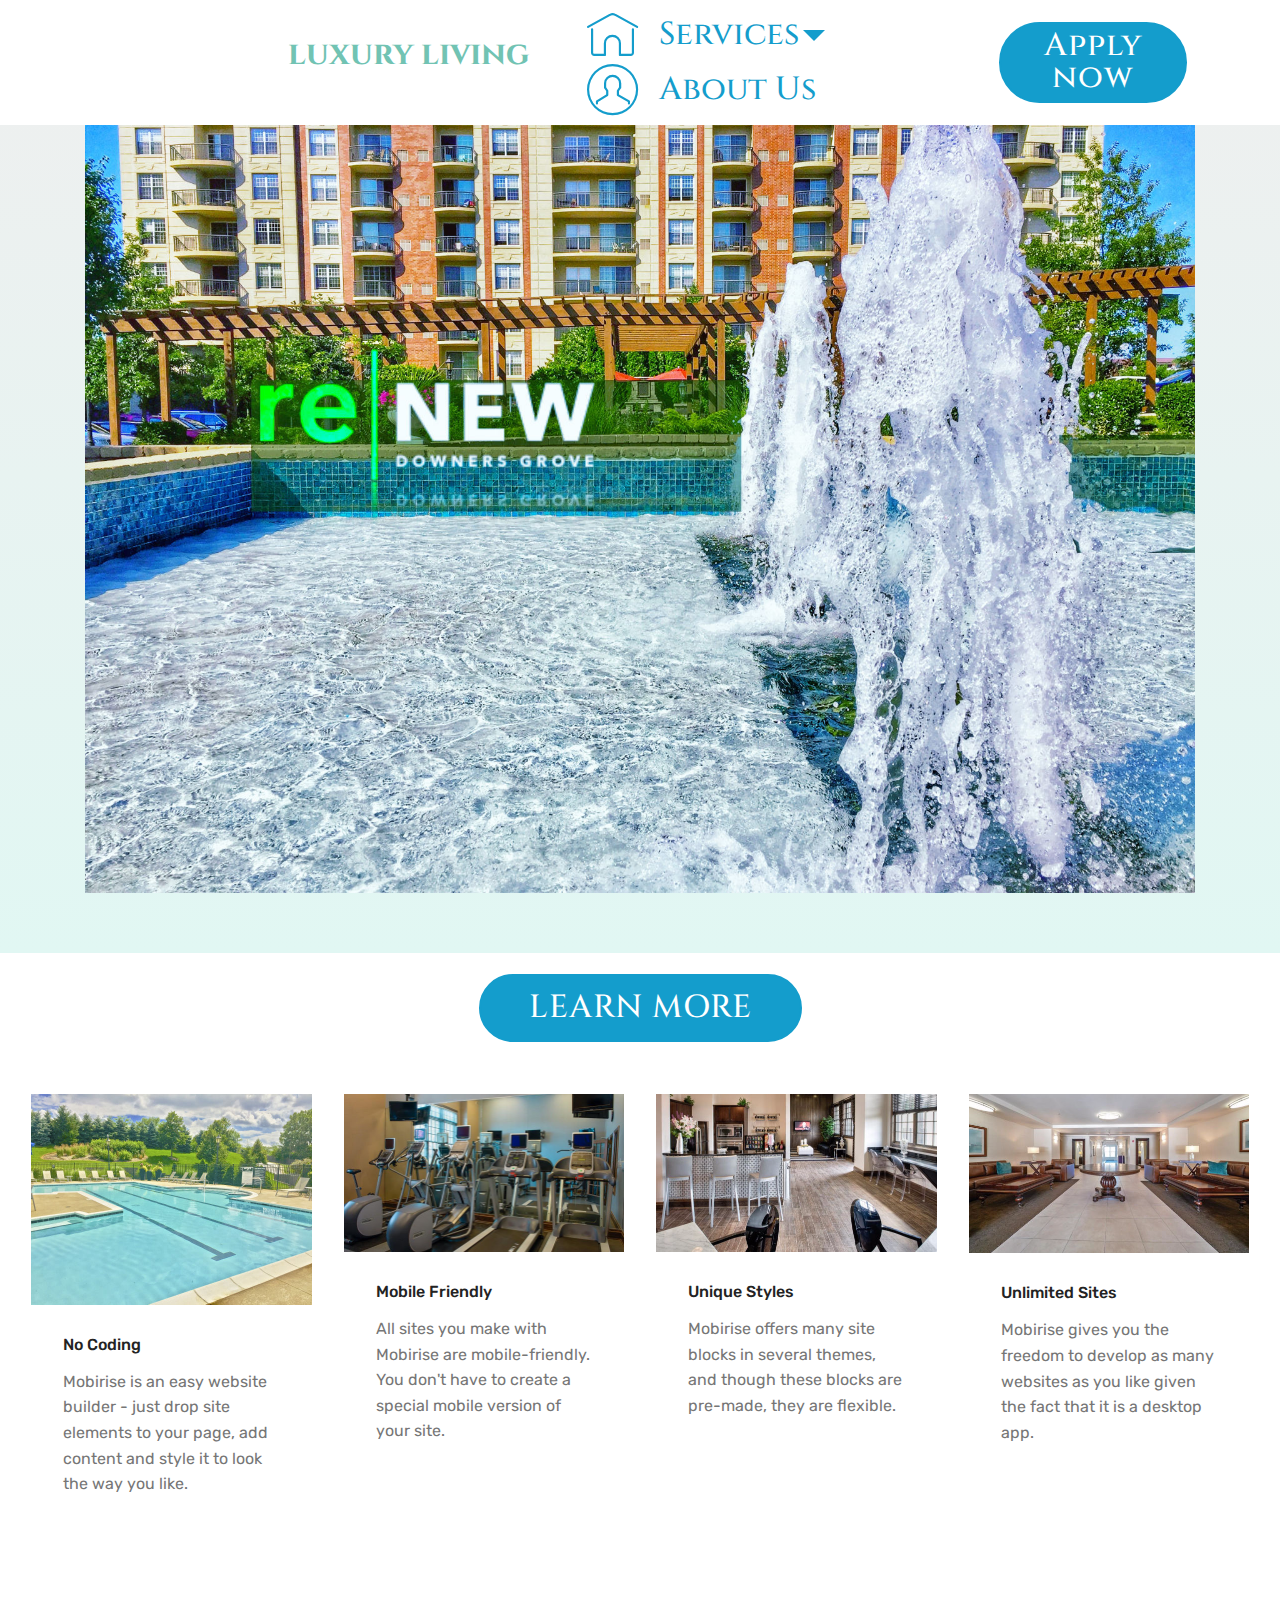
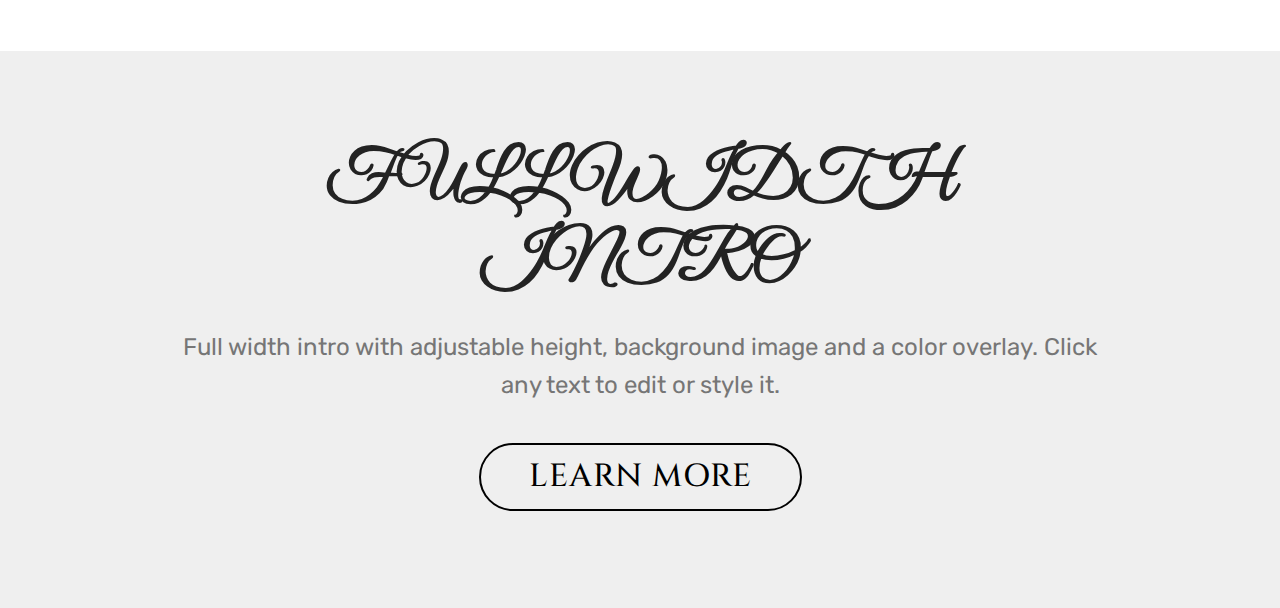
==== index.html @ df3aefd3 "create github pages" ====
<!DOCTYPE html>
<html  >
<head>
  <!-- Site made with Mobirise Website Builder v4.10.2, https://mobirise.com -->
  <meta charset="UTF-8">
  <meta http-equiv="X-UA-Compatible" content="IE=edge">
  <meta name="generator" content="Mobirise v4.10.2, mobirise.com">
  <meta name="viewport" content="width=device-width, initial-scale=1, minimum-scale=1">
  <link rel="shortcut icon" href="assets/images/screen-shot-2019-05-06-at-2.49.28-am-346x96.png" type="image/x-icon">
  <meta name="description" content="">
  
  <title>Home</title>
  <link rel="stylesheet" href="assets/web/assets/mobirise-icons/mobirise-icons.css">
  <link rel="stylesheet" href="assets/tether/tether.min.css">
  <link rel="stylesheet" href="assets/bootstrap/css/bootstrap.min.css">
  <link rel="stylesheet" href="assets/bootstrap/css/bootstrap-grid.min.css">
  <link rel="stylesheet" href="assets/bootstrap/css/bootstrap-reboot.min.css">
  <link rel="stylesheet" href="assets/soundcloud-plugin/style.css">
  <link rel="stylesheet" href="assets/dropdown/css/style.css">
  <link rel="stylesheet" href="assets/theme/css/style.css">
  <link rel="stylesheet" href="assets/mobirise/css/mbr-additional.css" type="text/css">
  
  
  
</head>
<body>
  <section class="menu cid-rpG62Y39iY" once="menu" id="menu1-e">

    

    <nav class="navbar navbar-expand beta-menu navbar-dropdown align-items-center navbar-fixed-top navbar-toggleable-sm">
        <button class="navbar-toggler navbar-toggler-right" type="button" data-toggle="collapse" data-target="#navbarSupportedContent" aria-controls="navbarSupportedContent" aria-expanded="false" aria-label="Toggle navigation">
            <div class="hamburger">
                <span></span>
                <span></span>
                <span></span>
                <span></span>
            </div>
        </button>
        <div class="menu-logo">
            <div class="navbar-brand">
                
                <span class="navbar-caption-wrap"><a class="navbar-caption text-warning display-4" href="index.html"><p>&nbsp;&nbsp;&nbsp;&nbsp;&nbsp;&nbsp;&nbsp;&nbsp;&nbsp;&nbsp;&nbsp;&nbsp;&nbsp;&nbsp;&nbsp;&nbsp;&nbsp;&nbsp; &nbsp; &nbsp; &nbsp; &nbsp;luxury living</p></a></span>
            </div>
        </div>
        <div class="collapse navbar-collapse" id="navbarSupportedContent">
            <ul class="navbar-nav nav-dropdown" data-app-modern-menu="true"><li class="nav-item dropdown">
                    <a class="nav-link link text-primary dropdown-toggle display-4" href="https://mobirise.co" data-toggle="dropdown-submenu" aria-expanded="false">
                        <span class="mbri-home mbr-iconfont mbr-iconfont-btn"></span>
                        Services<br>
                    </a><div class="dropdown-menu"><a class="text-primary dropdown-item display-4" href="https://mobirise.co">New Item</a></div>
                </li><li class="nav-item">
                    <a class="nav-link link text-primary display-4" href="page2.html"><span class="mbri-user mbr-iconfont mbr-iconfont-btn"></span>
                        
                        About Us
                    </a>
                </li></ul>
            <div class="navbar-buttons mbr-section-btn"><a class="btn btn-sm btn-primary display-4" href="https://mobirise.co">Apply now</a></div>
        </div>
    </nav>
</section>

<section class="engine"><a href="https://mobirise.info/y">free html site templates</a></section><section class="cid-rpG2FpP5z8" id="image3-d">

    

    <figure class="mbr-figure container">
            <div class="image-block" style="width: 100%;">
                <img src="assets/images/img-851-1776x1332.jpg" width="1400" alt="Mobirise" title="">
                <figcaption class="mbr-figure-caption mbr-figure-caption-over">
                    <div class="container pb-5 mbr-white align-center mbr-fonts-style display-1"></div>
                </figcaption>
            </div>
    </figure>
</section>

<section class="mbr-section content8 cid-rpFY9v1tlf" id="content8-c">

    

    <div class="container">
        <div class="media-container-row title">
            <div class="col-12 col-md-8">
                <div class="mbr-section-btn align-center"><a class="btn btn-primary display-4" href="page2.html">LEARN MORE</a></div>
            </div>
        </div>
    </div>
</section>

<section class="features17 cid-rpFA69RebK" id="features17-4">
    
    

    
    <div class="container-fluid">
        <div class="media-container-row">
            <div class="card p-3 col-12 col-md-6 col-lg-3">
                <div class="card-wrapper">
                    <div class="card-img">
                        <img src="assets/images/img-e3479-562x422.jpg" alt="Mobirise" title="">
                    </div>
                    <div class="card-box">
                        <h4 class="card-title pb-3 mbr-fonts-style display-7">
                            No Coding
                        </h4>
                        <p class="mbr-text mbr-fonts-style display-7">
                            Mobirise is an easy website builder - just drop site elements to your page, add content and style it to look the way you like.
                        </p>
                    </div>
                </div>
            </div>

            <div class="card p-3 col-12 col-md-6 col-lg-3">
                <div class="card-wrapper">
                    <div class="card-img">
                        <img src="assets/images/thumbnailer-2.php-562x316.jpg" alt="Mobirise" title="">
                    </div>
                    <div class="card-box">
                        <h4 class="card-title pb-3 mbr-fonts-style display-7">
                            Mobile Friendly
                        </h4>
                        <p class="mbr-text mbr-fonts-style display-7">
                            All sites you make with Mobirise are mobile-friendly. You don't have to create a special mobile version of your site.
                        </p>
                    </div>
                </div>
            </div>

            <div class="card p-3 col-12 col-md-6 col-lg-3">
                <div class="card-wrapper">
                    <div class="card-img">
                        <img src="assets/images/thumbnailer-1.php-562x316.jpg" alt="Mobirise" title="">
                    </div>
                    <div class="card-box">
                        <h4 class="card-title pb-3 mbr-fonts-style display-7">
                            Unique Styles
                        </h4>
                        <p class="mbr-text mbr-fonts-style display-7">
                            Mobirise offers many site blocks in several themes, and though these blocks are pre-made, they are flexible.
                        </p>
                    </div>
                </div>
            </div>

            <div class="card p-3 col-12 col-md-6 col-lg-3">
                <div class="card-wrapper">
                    <div class="card-img">
                        <img src="assets/images/thumbnailer.php-562x316.jpg" alt="Mobirise" title="">
                    </div>
                    <div class="card-box">
                        <h4 class="card-title pb-3 mbr-fonts-style display-7">
                            Unlimited Sites
                        </h4>
                        <p class="mbr-text mbr-fonts-style display-7">
                           Mobirise gives you the freedom to develop as many websites as you like given the fact that it is a desktop app.
                        </p>
                    </div>
                </div>
            </div>
            
            
        </div>
    </div>
</section>

<section class="header1 cid-rpFY4tklP6" id="header16-b">

    

    

    <div class="container">
        <div class="row justify-content-md-center">
            <div class="col-md-10 align-center">
                <h1 class="mbr-section-title mbr-bold pb-3 mbr-fonts-style display-1">
                    FULL WIDTH INTRO
                </h1>
                
                <p class="mbr-text pb-3 mbr-fonts-style display-5">
                    Full width intro with adjustable height, background image and a color overlay. Click any text to edit or style it.
                </p>
                <div class="mbr-section-btn"><a class="btn btn-md btn-black-outline display-4" href="https://mobirise.co">LEARN MORE</a></div>
            </div>
        </div>
    </div>

</section>


  <script src="assets/web/assets/jquery/jquery.min.js"></script>
  <script src="assets/popper/popper.min.js"></script>
  <script src="assets/tether/tether.min.js"></script>
  <script src="assets/bootstrap/js/bootstrap.min.js"></script>
  <script src="assets/smoothscroll/smooth-scroll.js"></script>
  <script src="assets/dropdown/js/script.min.js"></script>
  <script src="assets/touchswipe/jquery.touch-swipe.min.js"></script>
  <script src="assets/theme/js/script.js"></script>
  
  
</body>
</html>
---- assets/web/assets/mobirise-icons/mobirise-icons.css ----
@font-face {
  font-family: 'MobiriseIcons';
  src:  url('mobirise-icons.eot?spat4u');
  src:  url('mobirise-icons.eot?spat4u#iefix') format('embedded-opentype'),
    url('mobirise-icons.ttf?spat4u') format('truetype'),
    url('mobirise-icons.woff?spat4u') format('woff'),
    url('mobirise-icons.svg?spat4u#MobiriseIcons') format('svg');
  font-weight: normal;
  font-style: normal;
}

[class^="mbri-"], [class*=" mbri-"] {
  /* use !important to prevent issues with browser extensions that change fonts */
  font-family: MobiriseIcons !important;
  speak: none;
  font-style: normal;
  font-weight: normal;
  font-variant: normal;
  text-transform: none;
  line-height: 1;

  /* Better Font Rendering =========== */
  -webkit-font-smoothing: antialiased;
  -moz-osx-font-smoothing: grayscale;
}

.mbri-add-submenu:before {
  content: "\e900";
}
.mbri-alert:before {
  content: "\e901";
}
.mbri-align-center:before {
  content: "\e902";
}
.mbri-align-justify:before {
  content: "\e903";
}
.mbri-align-left:before {
  content: "\e904";
}
.mbri-align-right:before {
  content: "\e905";
}
.mbri-android:before {
  content: "\e906";
}
.mbri-apple:before {
  content: "\e907";
}
.mbri-arrow-down:before {
  content: "\e908";
}
.mbri-arrow-next:before {
  content: "\e909";
}
.mbri-arrow-prev:before {
  content: "\e90a";
}
.mbri-arrow-up:before {
  content: "\e90b";
}
.mbri-bold:before {
  content: "\e90c";
}
.mbri-bookmark:before {
  content: "\e90d";
}
.mbri-bootstrap:before {
  content: "\e90e";
}
.mbri-briefcase:before {
  content: "\e90f";
}
.mbri-browse:before {
  content: "\e910";
}
.mbri-bulleted-list:before {
  content: "\e911";
}
.mbri-calendar:before {
  content: "\e912";
}
.mbri-camera:before {
  content: "\e913";
}
.mbri-cart-add:before {
  content: "\e914";
}
.mbri-cart-full:before {
  content: "\e915";
}
.mbri-cash:before {
  content: "\e916";
}
.mbri-change-style:before {
  content: "\e917";
}
.mbri-chat:before {
  content: "\e918";
}
.mbri-clock:before {
  content: "\e919";
}
.mbri-close:before {
  content: "\e91a";
}
.mbri-cloud:before {
  content: "\e91b";
}
.mbri-code:before {
  content: "\e91c";
}
.mbri-contact-form:before {
  content: "\e91d";
}
.mbri-credit-card:before {
  content: "\e91e";
}
.mbri-cursor-click:before {
  content: "\e91f";
}
.mbri-cust-feedback:before {
  content: "\e920";
}
.mbri-database:before {
  content: "\e921";
}
.mbri-delivery:before {
  content: "\e922";
}
.mbri-desktop:before {
  content: "\e923";
}
.mbri-devices:before {
  content: "\e924";
}
.mbri-down:before {
  content: "\e925";
}
.mbri-download:before {
  content: "\e989";
}
.mbri-drag-n-drop:before {
  content: "\e927";
}
.mbri-drag-n-drop2:before {
  content: "\e928";
}
.mbri-edit:before {
  content: "\e929";
}
.mbri-edit2:before {
  content: "\e92a";
}
.mbri-error:before {
  content: "\e92b";
}
.mbri-extension:before {
  content: "\e92c";
}
.mbri-features:before {
  content: "\e92d";
}
.mbri-file:before {
  content: "\e92e";
}
.mbri-flag:before {
  content: "\e92f";
}
.mbri-folder:before {
  content: "\e930";
}
.mbri-gift:before {
  content: "\e931";
}
.mbri-github:before {
  content: "\e932";
}
.mbri-globe:before {
  content: "\e933";
}
.mbri-globe-2:before {
  content: "\e934";
}
.mbri-growing-chart:before {
  content: "\e935";
}
.mbri-hearth:before {
  content: "\e936";
}
.mbri-help:before {
  content: "\e937";
}
.mbri-home:before {
  content: "\e938";
}
.mbri-hot-cup:before {
  content: "\e939";
}
.mbri-idea:before {
  content: "\e93a";
}
.mbri-image-gallery:before {
  content: "\e93b";
}
.mbri-image-slider:before {
  content: "\e93c";
}
.mbri-info:before {
  content: "\e93d";
}
.mbri-italic:before {
  content: "\e93e";
}
.mbri-key:before {
  content: "\e93f";
}
.mbri-laptop:before {
  content: "\e940";
}
.mbri-layers:before {
  content: "\e941";
}
.mbri-left-right:before {
  content: "\e942";
}
.mbri-left:before {
  content: "\e943";
}
.mbri-letter:before {
  content: "\e944";
}
.mbri-like:before {
  content: "\e945";
}
.mbri-link:before {
  content: "\e946";
}
.mbri-lock:before {
  content: "\e947";
}
.mbri-login:before {
  content: "\e948";
}
.mbri-logout:before {
  content: "\e949";
}
.mbri-magic-stick:before {
  content: "\e94a";
}
.mbri-map-pin:before {
  content: "\e94b";
}
.mbri-menu:before {
  content: "\e94c";
}
.mbri-mobile:before {
  content: "\e94d";
}
.mbri-mobile2:before {
  content: "\e94e";
}
.mbri-mobirise:before {
  content: "\e94f";
}
.mbri-more-horizontal:before {
  content: "\e950";
}
.mbri-more-vertical:before {
  content: "\e951";
}
.mbri-music:before {
  content: "\e952";
}
.mbri-new-file:before {
  content: "\e953";
}
.mbri-numbered-list:before {
  content: "\e954";
}
.mbri-opened-folder:before {
  content: "\e955";
}
.mbri-pages:before {
  content: "\e956";
}
.mbri-paper-plane:before {
  content: "\e957";
}
.mbri-paperclip:before {
  content: "\e958";
}
.mbri-photo:before {
  content: "\e959";
}
.mbri-photos:before {
  content: "\e95a";
}
.mbri-pin:before {
  content: "\e95b";
}
.mbri-play:before {
  content: "\e95c";
}
.mbri-plus:before {
  content: "\e95d";
}
.mbri-preview:before {
  content: "\e95e";
}
.mbri-print:before {
  content: "\e95f";
}
.mbri-protect:before {
  content: "\e960";
}
.mbri-question:before {
  content: "\e961";
}
.mbri-quote-left:before {
  content: "\e962";
}
.mbri-quote-right:before {
  content: "\e963";
}
.mbri-refresh:before {
  content: "\e964";
}
.mbri-responsive:before {
  content: "\e965";
}
.mbri-right:before {
  content: "\e966";
}
.mbri-rocket:before {
  content: "\e967";
}
.mbri-sad-face:before {
  content: "\e968";
}
.mbri-sale:before {
  content: "\e969";
}
.mbri-save:before {
  content: "\e96a";
}
.mbri-search:before {
  content: "\e96b";
}
.mbri-setting:before {
  content: "\e96c";
}
.mbri-setting2:before {
  content: "\e96d";
}
.mbri-setting3:before {
  content: "\e96e";
}
.mbri-share:before {
  content: "\e96f";
}
.mbri-shopping-bag:before {
  content: "\e970";
}
.mbri-shopping-basket:before {
  content: "\e971";
}
.mbri-shopping-cart:before {
  content: "\e972";
}
.mbri-sites:before {
  content: "\e973";
}
.mbri-smile-face:before {
  content: "\e974";
}
.mbri-speed:before {
  content: "\e975";
}
.mbri-star:before {
  content: "\e976";
}
.mbri-success:before {
  content: "\e977";
}
.mbri-sun:before {
  content: "\e978";
}
.mbri-sun2:before {
  content: "\e979";
}
.mbri-tablet:before {
  content: "\e97a";
}
.mbri-tablet-vertical:before {
  content: "\e97b";
}
.mbri-target:before {
  content: "\e97c";
}
.mbri-timer:before {
  content: "\e97d";
}
.mbri-to-ftp:before {
  content: "\e97e";
}
.mbri-to-local-drive:before {
  content: "\e97f";
}
.mbri-touch-swipe:before {
  content: "\e980";
}
.mbri-touch:before {
  content: "\e981";
}
.mbri-trash:before {
  content: "\e982";
}
.mbri-underline:before {
  content: "\e983";
}
.mbri-unlink:before {
  content: "\e984";
}
.mbri-unlock:before {
  content: "\e985";
}
.mbri-up-down:before {
  content: "\e986";
}
.mbri-up:before {
  content: "\e987";
}
.mbri-update:before {
  content: "\e988";
}
.mbri-upload:before {
 content: "\e926"; 
}
.mbri-user:before {
  content: "\e98a";
}
.mbri-user2:before {
  content: "\e98b";
}
.mbri-users:before {
  content: "\e98c";
}
.mbri-video:before {
  content: "\e98d";
}
.mbri-video-play:before {
  content: "\e98e";
}
.mbri-watch:before {
  content: "\e98f";
}
.mbri-website-theme:before {
  content: "\e990";
}
.mbri-wifi:before {
  content: "\e991";
}
.mbri-windows:before {
  content: "\e992";
}
.mbri-zoom-out:before {
  content: "\e993";
}
.mbri-redo:before {
  content: "\e994";
}
.mbri-undo:before {
  content: "\e995";
}
---- assets/soundcloud-plugin/style.css ----
.addons-container {
  position: relative;
  margin-left: auto;
  margin-right: auto;
  padding-right: 15px;
  padding-left: 15px; }
  @media (min-width: 576px) {
    .addons-container {
      padding-right: 15px;
      padding-left: 15px; } }
  @media (min-width: 768px) {
    .addons-container {
      padding-right: 15px;
      padding-left: 15px; } }
  @media (min-width: 992px) {
    .addons-container {
      padding-right: 15px;
      padding-left: 15px; } }
  @media (min-width: 1200px) {
    .addons-container {
      padding-right: 15px;
      padding-left: 15px; } }
  @media (min-width: 576px) {
    .addons-container {
      width: 540px;
      max-width: 100%; } }
  @media (min-width: 768px) {
    .addons-container {
      width: 720px;
      max-width: 100%; } }
  @media (min-width: 992px) {
    .addons-container {
      width: 960px;
      max-width: 100%; } }
  @media (min-width: 1200px) {
    .addons-container {
      width: 1140px;
      max-width: 100%; } }

.addons-container-inner{
    position: relative;
    width: 100%;
    min-height: 1px;
    padding-right: 15px;
    padding-left: 15px;
}
@media (min-width: 567px) {
    .addons-container-inner{
        -ms-flex: 0 0 66.666667%;
        flex: 0 0 66.666667%;
        max-width: 66.666667%;
    }
}
.addons-row{
    display: flex;
    justify-content:center;
}
---- assets/dropdown/css/style.css ----
.navbar-dropdown {
  left: 0;
  padding: 0;
  position: absolute;
  right: 0;
  top: 0;
  transition: all 0.45s ease;
  z-index: 1030;
  background: #282828; }
  .navbar-dropdown .navbar-logo {
    margin-right: 0.8rem;
    transition: margin 0.3s ease-in-out;
    vertical-align: middle; }
    .navbar-dropdown .navbar-logo img {
      height: 3.125rem;
      transition: all 0.3s ease-in-out; }
    .navbar-dropdown .navbar-logo.mbr-iconfont {
      font-size: 3.125rem;
      line-height: 3.125rem; }
  .navbar-dropdown .navbar-caption {
    font-weight: 700;
    white-space: normal;
    vertical-align: -4px;
    line-height: 3.125rem !important; }
    .navbar-dropdown .navbar-caption, .navbar-dropdown .navbar-caption:hover {
      color: inherit;
      text-decoration: none; }
  .navbar-dropdown .mbr-iconfont + .navbar-caption {
    vertical-align: -1px; }
  .navbar-dropdown.navbar-fixed-top {
    position: fixed; }
  .navbar-dropdown .navbar-brand span {
    vertical-align: -4px; }
  .navbar-dropdown.bg-color.transparent {
    background: none; }
  .navbar-dropdown.navbar-short .navbar-brand {
    padding: 0.625rem 0; }
    .navbar-dropdown.navbar-short .navbar-brand span {
      vertical-align: -1px; }
  .navbar-dropdown.navbar-short .navbar-caption {
    line-height: 2.375rem !important;
    vertical-align: -2px; }
  .navbar-dropdown.navbar-short .navbar-logo {
    margin-right: 0.5rem; }
    .navbar-dropdown.navbar-short .navbar-logo img {
      height: 2.375rem; }
    .navbar-dropdown.navbar-short .navbar-logo.mbr-iconfont {
      font-size: 2.375rem;
      line-height: 2.375rem; }
  .navbar-dropdown.navbar-short .mbr-table-cell {
    height: 3.625rem; }
  .navbar-dropdown .navbar-close {
    left: 0.6875rem;
    position: fixed;
    top: 0.75rem;
    z-index: 1000; }
  .navbar-dropdown .hamburger-icon {
    content: "";
    display: inline-block;
    vertical-align: middle;
    width: 16px;
    -webkit-box-shadow: 0 -6px 0 1px #282828,0 0 0 1px #282828,0 6px 0 1px #282828;
    -moz-box-shadow: 0 -6px 0 1px #282828,0 0 0 1px #282828,0 6px 0 1px #282828;
    box-shadow: 0 -6px 0 1px #282828,0 0 0 1px #282828,0 6px 0 1px #282828; }

.dropdown-menu .dropdown-toggle[data-toggle="dropdown-submenu"]::after {
  border-bottom: 0.35em solid transparent;
  border-left: 0.35em solid;
  border-right: 0;
  border-top: 0.35em solid transparent;
  margin-left: 0.3rem; }

.dropdown-menu .dropdown-item:focus {
  outline: 0; }

.nav-dropdown {
  font-size: 0.75rem;
  font-weight: 500;
  height: auto !important; }
  .nav-dropdown .nav-btn {
    padding-left: 1rem; }
  .nav-dropdown .link {
    margin: .667em 1.667em;
    font-weight: 500;
    padding: 0;
    transition: color .2s ease-in-out; }
    .nav-dropdown .link.dropdown-toggle {
      margin-right: 2.583em; }
      .nav-dropdown .link.dropdown-toggle::after {
        margin-left: .25rem;
        border-top: 0.35em solid;
        border-right: 0.35em solid transparent;
        border-left: 0.35em solid transparent;
        border-bottom: 0; }
      .nav-dropdown .link.dropdown-toggle[aria-expanded="true"] {
        margin: 0;
        padding: 0.667em 3.263em  0.667em 1.667em; }
  .nav-dropdown .link::after,
  .nav-dropdown .dropdown-item::after {
    color: inherit; }
  .nav-dropdown .btn {
    font-size: 0.75rem;
    font-weight: 700;
    letter-spacing: 0;
    margin-bottom: 0;
    padding-left: 1.25rem;
    padding-right: 1.25rem; }
  .nav-dropdown .dropdown-menu {
    border-radius: 0;
    border: 0;
    left: 0;
    margin: 0;
    padding-bottom: 1.25rem;
    padding-top: 1.25rem;
    position: relative; }
  .nav-dropdown .dropdown-submenu {
    margin-left: 0.125rem;
    top: 0; }
  .nav-dropdown .dropdown-item {
    font-weight: 500;
    line-height: 2;
    padding: 0.3846em 4.615em 0.3846em 1.5385em;
    position: relative;
    transition: color .2s ease-in-out, background-color .2s ease-in-out; }
    .nav-dropdown .dropdown-item::after {
      margin-top: -0.3077em;
      position: absolute;
      right: 1.1538em;
      top: 50%; }
    .nav-dropdown .dropdown-item:focus, .nav-dropdown .dropdown-item:hover {
      background: none; }

@media (max-width: 767px) {
  .nav-dropdown.navbar-toggleable-sm {
    bottom: 0;
    display: none;
    left: 0;
    overflow-x: hidden;
    position: fixed;
    top: 0;
    transform: translateX(-100%);
    -ms-transform: translateX(-100%);
    -webkit-transform: translateX(-100%);
    width: 18.75rem;
    z-index: 999; } }
.nav-dropdown.navbar-toggleable-xl {
  bottom: 0;
  display: none;
  left: 0;
  overflow-x: hidden;
  position: fixed;
  top: 0;
  transform: translateX(-100%);
  -ms-transform: translateX(-100%);
  -webkit-transform: translateX(-100%);
  width: 18.75rem;
  z-index: 999; }

.nav-dropdown-sm {
  display: block !important;
  overflow-x: hidden;
  overflow: auto;
  padding-top: 3.875rem; }
  .nav-dropdown-sm::after {
    content: "";
    display: block;
    height: 3rem;
    width: 100%; }
  .nav-dropdown-sm.collapse.in ~ .navbar-close {
    display: block !important; }
  .nav-dropdown-sm.collapsing, .nav-dropdown-sm.collapse.in {
    transform: translateX(0);
    -ms-transform: translateX(0);
    -webkit-transform: translateX(0);
    transition: all 0.25s ease-out;
    -webkit-transition: all 0.25s ease-out;
    background: #282828; }
  .nav-dropdown-sm.collapsing[aria-expanded="false"] {
    transform: translateX(-100%);
    -ms-transform: translateX(-100%);
    -webkit-transform: translateX(-100%); }
  .nav-dropdown-sm .nav-item {
    display: block;
    margin-left: 0 !important;
    padding-left: 0; }
  .nav-dropdown-sm .link,
  .nav-dropdown-sm .dropdown-item {
    border-top: 1px dotted rgba(255, 255, 255, 0.1);
    font-size: 0.8125rem;
    line-height: 1.6;
    margin: 0 !important;
    padding: 0.875rem 2.4rem 0.875rem 1.5625rem !important;
    position: relative;
    white-space: normal; }
    .nav-dropdown-sm .link:focus, .nav-dropdown-sm .link:hover,
    .nav-dropdown-sm .dropdown-item:focus,
    .nav-dropdown-sm .dropdown-item:hover {
      background: rgba(0, 0, 0, 0.2) !important;
      color: #c0a375; }
  .nav-dropdown-sm .nav-btn {
    position: relative;
    padding: 1.5625rem 1.5625rem 0 1.5625rem; }
    .nav-dropdown-sm .nav-btn::before {
      border-top: 1px dotted rgba(255, 255, 255, 0.1);
      content: "";
      left: 0;
      position: absolute;
      top: 0;
      width: 100%; }
    .nav-dropdown-sm .nav-btn + .nav-btn {
      padding-top: 0.625rem; }
      .nav-dropdown-sm .nav-btn + .nav-btn::before {
        display: none; }
  .nav-dropdown-sm .btn {
    padding: 0.625rem 0; }
  .nav-dropdown-sm .dropdown-toggle[data-toggle="dropdown-submenu"]::after {
    margin-left: .25rem;
    border-top: 0.35em solid;
    border-right: 0.35em solid transparent;
    border-left: 0.35em solid transparent;
    border-bottom: 0; }
  .nav-dropdown-sm .dropdown-toggle[data-toggle="dropdown-submenu"][aria-expanded="true"]::after {
    border-top: 0;
    border-right: 0.35em solid transparent;
    border-left: 0.35em solid transparent;
    border-bottom: 0.35em solid; }
  .nav-dropdown-sm .dropdown-menu {
    margin: 0;
    padding: 0;
    position: relative;
    top: 0;
    left: 0;
    width: 100%;
    border: 0;
    float: none;
    border-radius: 0;
    background: none; }
  .nav-dropdown-sm .dropdown-submenu {
    left: 100%;
    margin-left: 0.125rem;
    margin-top: -1.25rem;
    top: 0; }

.navbar-toggleable-sm .nav-dropdown .dropdown-menu {
  position: absolute; }

.navbar-toggleable-sm .nav-dropdown .dropdown-submenu {
  left: 100%;
  margin-left: 0.125rem;
  margin-top: -1.25rem;
  top: 0; }

.navbar-toggleable-sm.opened .nav-dropdown .dropdown-menu {
  position: relative; }

.navbar-toggleable-sm.opened .nav-dropdown .dropdown-submenu {
  left: 0;
  margin-left: 00rem;
  margin-top: 0rem;
  top: 0; }

.is-builder .nav-dropdown.collapsing {
  transition: none !important; }

/*# sourceMappingURL=style.css.map */
---- assets/theme/css/style.css ----
/*!
 * Mobirise v4 theme (https://mobirise.com/)
 * Copyright 2017 Mobirise
 */
section {
  background-color: #eeeeee; }

section,
.container,
.container-fluid {
  position: relative;
  word-wrap: break-word; }

a.mbr-iconfont:hover {
  text-decoration: none; }

.article .lead p, .article .lead ul, .article .lead ol, .article .lead pre, .article .lead blockquote {
  margin-bottom: 0; }

a {
  font-style: normal;
  font-weight: 400;
  cursor: pointer; }
  a, a:hover {
    text-decoration: none; }

figure {
  margin-bottom: 0; }

body {
  color: #232323; }

h1, h2, h3, h4, h5, h6,
.h1, .h2, .h3, .h4, .h5, .h6,
.display-1, .display-2, .display-3, .display-4 {
  line-height: 1;
  word-break: break-word;
  word-wrap: break-word; }

b, strong {
  font-weight: bold; }

blockquote {
  padding: 10px 0 10px 20px;
  position: relative;
  border-left: 2px solid;
  border-color: #ff3366; }

input:-webkit-autofill, input:-webkit-autofill:hover, input:-webkit-autofill:focus, input:-webkit-autofill:active {
  transition-delay: 9999s;
  transition-property: background-color, color; }

textarea[type="hidden"] {
  display: none; }

body {
  position: relative; }

section {
  background-position: 50% 50%;
  background-repeat: no-repeat;
  background-size: cover; }
  section .mbr-background-video,
  section .mbr-background-video-preview {
    position: absolute;
    bottom: 0;
    left: 0;
    right: 0;
    top: 0; }

.hidden {
  visibility: hidden; }

.mbr-z-index20 {
  z-index: 20; }

/*! Base colors */
.mbr-white {
  color: #ffffff; }

.mbr-black {
  color: #000000; }

.mbr-bg-white {
  background-color: #ffffff; }

.mbr-bg-black {
  background-color: #000000; }

/*! Text-aligns */
.align-left {
  text-align: left; }

.align-center {
  text-align: center; }

.align-right {
  text-align: right; }

@media (max-width: 767px) {
  .align-left, .align-center, .align-right, .mbr-section-btn, .mbr-section-title {
    text-align: center; } }
/*! Font-weight  */
.mbr-light {
  font-weight: 300; }

.mbr-regular {
  font-weight: 400; }

.mbr-semibold {
  font-weight: 500; }

.mbr-bold {
  font-weight: 700; }

/*! Media  */
.media-size-item {
  -webkit-flex: 1 1 auto;
  -moz-flex: 1 1 auto;
  -ms-flex: 1 1 auto;
  -o-flex: 1 1 auto;
  flex: 1 1 auto; }

.media-content {
  -webkit-flex-basis: 100%;
  flex-basis: 100%; }

.media-container-row {
  display: -ms-flexbox;
  display: -webkit-flex;
  display: flex;
  -webkit-flex-direction: row;
  -ms-flex-direction: row;
  flex-direction: row;
  -webkit-flex-wrap: wrap;
  -ms-flex-wrap: wrap;
  flex-wrap: wrap;
  -webkit-justify-content: center;
  -ms-flex-pack: center;
  justify-content: center;
  -webkit-align-content: center;
  -ms-flex-line-pack: center;
  align-content: center;
  -webkit-align-items: start;
  -ms-flex-align: start;
  align-items: start; }
  .media-container-row .media-size-item {
    width: 400px; }

.media-container-column {
  display: -ms-flexbox;
  display: -webkit-flex;
  display: flex;
  -webkit-flex-direction: column;
  -ms-flex-direction: column;
  flex-direction: column;
  -webkit-flex-wrap: wrap;
  -ms-flex-wrap: wrap;
  flex-wrap: wrap;
  -webkit-justify-content: center;
  -ms-flex-pack: center;
  justify-content: center;
  -webkit-align-content: center;
  -ms-flex-line-pack: center;
  align-content: center;
  -webkit-align-items: stretch;
  -ms-flex-align: stretch;
  align-items: stretch; }
  .media-container-column > * {
    width: 100%; }

@media (min-width: 992px) {
  .media-container-row {
    -webkit-flex-wrap: nowrap;
    -ms-flex-wrap: nowrap;
    flex-wrap: nowrap; } }
figure {
  overflow: hidden; }

figure[mbr-media-size] {
  transition: width 0.1s; }

.mbr-figure img, .mbr-figure iframe {
  display: block;
  width: 100%; }

.card {
  background-color: transparent;
  border: none; }

.card-box {
  width: 100%; }

.card-img {
  text-align: center;
  flex-shrink: 0;
  -webkit-flex-shrink: 0; }

.media {
  max-width: 100%;
  margin: 0 auto; }

.mbr-figure {
  -ms-flex-item-align: center;
  -ms-grid-row-align: center;
  -webkit-align-self: center;
  align-self: center; }

.media-container > div {
  max-width: 100%; }

.mbr-figure img, .card-img img {
  width: 100%; }

@media (max-width: 991px) {
  .media-size-item {
    width: auto !important; }

  .media {
    width: auto; }

  .mbr-figure {
    width: 100% !important; } }
/*! Buttons */
.mbr-section-btn {
  margin-left: -.25rem;
  margin-right: -.25rem;
  font-size: 0; }

nav .mbr-section-btn {
  margin-left: 0rem;
  margin-right: 0rem; }

/*! Btn icon margin */
.btn .mbr-iconfont, .btn.btn-sm .mbr-iconfont {
  cursor: pointer;
  margin-right: 0.5rem; }

.btn.btn-md .mbr-iconfont, .btn.btn-md .mbr-iconfont {
  margin-right: 0.8rem; }

.mbr-regular {
  font-weight: 400; }

.mbr-semibold {
  font-weight: 500; }

.mbr-bold {
  font-weight: 700; }

[type="submit"] {
  -webkit-appearance: none; }

/*! Full-screen */
.mbr-fullscreen .mbr-overlay {
  min-height: 100vh; }

.mbr-fullscreen {
  display: flex;
  display: -webkit-flex;
  display: -moz-flex;
  display: -ms-flex;
  display: -o-flex;
  align-items: center;
  -webkit-align-items: center;
  min-height: 100vh;
  padding-top: 3rem;
  padding-bottom: 3rem; }

/*! Map */
.map {
  height: 25rem;
  position: relative; }
  .map iframe {
    width: 100%;
    height: 100%; }

/* Form */
.form-asterisk {
  font-family: initial;
  position: absolute;
  top: -2px;
  font-weight: normal; }

/*! Scroll to top arrow */
.mbr-arrow-up {
  bottom: 25px;
  right: 90px;
  position: fixed;
  text-align: right;
  z-index: 5000;
  color: #ffffff;
  font-size: 32px;
  transform: rotate(180deg);
  -webkit-transform: rotate(180deg); }

.mbr-arrow-up a {
  background: rgba(0, 0, 0, 0.2);
  border-radius: 3px;
  color: #fff;
  display: inline-block;
  height: 60px;
  width: 60px;
  outline-style: none !important;
  position: relative;
  text-decoration: none;
  transition: all .3s ease-in-out;
  cursor: pointer;
  text-align: center; }
  .mbr-arrow-up a:hover {
    background-color: rgba(0, 0, 0, 0.4); }
  .mbr-arrow-up a i {
    line-height: 60px; }

.mbr-arrow-up-icon {
  display: block;
  color: #fff; }

.mbr-arrow-up-icon::before {
  content: "\203a";
  display: inline-block;
  font-family: serif;
  font-size: 32px;
  line-height: 1;
  font-style: normal;
  position: relative;
  top: 6px;
  left: -4px;
  -webkit-transform: rotate(-90deg);
  transform: rotate(-90deg); }

/*! Arrow Down */
.mbr-arrow {
  position: absolute;
  bottom: 45px;
  left: 50%;
  width: 60px;
  height: 60px;
  cursor: pointer;
  background-color: rgba(80, 80, 80, 0.5);
  border-radius: 50%;
  -webkit-transform: translateX(-50%);
  transform: translateX(-50%); }
  .mbr-arrow > a {
    display: inline-block;
    text-decoration: none;
    outline-style: none;
    -webkit-animation: arrowdown 1.7s ease-in-out infinite;
    animation: arrowdown 1.7s ease-in-out infinite; }
    .mbr-arrow > a > i {
      position: absolute;
      top: -2px;
      left: 15px;
      font-size: 2rem; }

@keyframes arrowdown {
  0% {
    transform: translateY(0px);
    -webkit-transform: translateY(0px); }
  50% {
    transform: translateY(-5px);
    -webkit-transform: translateY(-5px); }
  100% {
    transform: translateY(0px);
    -webkit-transform: translateY(0px); } }
@-webkit-keyframes arrowdown {
  0% {
    transform: translateY(0px);
    -webkit-transform: translateY(0px); }
  50% {
    transform: translateY(-5px);
    -webkit-transform: translateY(-5px); }
  100% {
    transform: translateY(0px);
    -webkit-transform: translateY(0px); } }
@media (max-width: 500px) {
  .mbr-arrow-up {
    left: 50%;
    right: auto;
    transform: translateX(-50%) rotate(180deg);
    -webkit-transform: translateX(-50%) rotate(180deg); } }
/*Gradients animation*/
@keyframes gradient-animation {
  from {
    background-position: 0% 100%;
    animation-timing-function: ease-in-out; }
  to {
    background-position: 100% 0%;
    animation-timing-function: ease-in-out; } }
@-webkit-keyframes gradient-animation {
  from {
    background-position: 0% 100%;
    animation-timing-function: ease-in-out; }
  to {
    background-position: 100% 0%;
    animation-timing-function: ease-in-out; } }
.bg-gradient {
  background-size: 200% 200%;
  animation: gradient-animation 5s infinite alternate;
  -webkit-animation: gradient-animation 5s infinite alternate; }

.menu .navbar-brand {
  display: -webkit-flex; }
  .menu .navbar-brand span {
    display: flex;
    display: -webkit-flex; }
  .menu .navbar-brand .navbar-caption-wrap {
    display: -webkit-flex; }
  .menu .navbar-brand .navbar-logo img {
    display: -webkit-flex; }
@media (min-width: 768px) and (max-width: 991px) {
  .menu .navbar-toggleable-sm .navbar-nav {
    display: -webkit-box;
    display: -webkit-flex;
    display: -ms-flexbox; } }
@media (max-width: 991px) {
  .menu .navbar-collapse {
    max-height: 93.5vh; }
    .menu .navbar-collapse.show {
      overflow: auto; } }
@media (min-width: 992px) {
  .menu .navbar-nav.nav-dropdown {
    display: -webkit-flex; }
  .menu .navbar-toggleable-sm .navbar-collapse {
    display: -webkit-flex !important; } }
@media (max-width: 767px) {
  .menu .navbar-collapse {
    max-height: 80vh; } }

.navbar {
  display: -webkit-flex;
  -webkit-flex-wrap: wrap;
  -webkit-align-items: center;
  -webkit-justify-content: space-between; }

.navbar-collapse {
  -webkit-flex-basis: 100%;
  -webkit-flex-grow: 1;
  -webkit-align-items: center; }

.nav-dropdown .link {
  padding: .667em 1.667em !important;
  margin: 0 !important; }

.nav {
  display: -webkit-flex;
  -webkit-flex-wrap: wrap; }

.row {
  display: -webkit-flex;
  -webkit-flex-wrap: wrap; }

.justify-content-center {
  -webkit-justify-content: center; }

.form-inline {
  display: -webkit-flex;
  -webkit-flex-flow: row wrap;
  -webkit-align-items: center; }

.card-wrapper {
  -webkit-flex: 1; }

.carousel-control {
  z-index: 10;
  display: -webkit-flex;
  -webkit-align-items: center;
  -webkit-justify-content: center; }

.carousel-controls {
  display: -webkit-flex; }

.media {
  display: -webkit-flex; }

.form-group:focus {
  outline: none; }

.jq-selectbox__select {
  padding: 1.07em .5em;
  position: absolute;
  top: 0;
  left: 0;
  width: 100%; }

.jq-selectbox__dropdown {
  position: absolute;
  top: 100% !important;
  left: 0 !important;
  width: 100% !important; }

.jq-selectbox__trigger-arrow {
  transform: translateY(-50%); }

.jq-selectbox li {
  padding: 1.07em .5em; }

.modal-dialog, .modal-content {
  height: 100%; }

.modal-dialog .carousel-inner {
  height: 100%;
  height: -webkit-fill-available;
  height: fill-available; }

.carousel-item {
  text-align: center; }

.carousel-item img {
  margin: auto; }
.engine {
	position: absolute;
	text-indent: -2400px;
	text-align: center;
	padding: 0;
	top: 0;
	left: -2400px;
}
---- assets/mobirise/css/mbr-additional.css ----
@import url(https://fonts.googleapis.com/css?family=Great+Vibes:400);
@import url(https://fonts.googleapis.com/css?family=Rubik:300,300i,400,400i,500,500i,700,700i,900,900i);
@import url(https://fonts.googleapis.com/css?family=Cinzel:400,700,900);





body {
  font-style: normal;
  line-height: 1.5;
}
.mbr-section-title {
  font-style: normal;
  line-height: 1.2;
}
.mbr-section-subtitle {
  line-height: 1.3;
}
.mbr-text {
  font-style: normal;
  line-height: 1.6;
}
.display-1 {
  font-family: 'Great Vibes', handwriting;
  font-size: 4.25rem;
}
.display-1 > .mbr-iconfont {
  font-size: 6.8rem;
}
.display-2 {
  font-family: 'Rubik', sans-serif;
  font-size: 3rem;
}
.display-2 > .mbr-iconfont {
  font-size: 4.8rem;
}
.display-4 {
  font-family: 'Cinzel', serif;
  font-size: 2rem;
}
.display-4 > .mbr-iconfont {
  font-size: 3.2rem;
}
.display-5 {
  font-family: 'Rubik', sans-serif;
  font-size: 1.5rem;
}
.display-5 > .mbr-iconfont {
  font-size: 2.4rem;
}
.display-7 {
  font-family: 'Rubik', sans-serif;
  font-size: 1rem;
}
.display-7 > .mbr-iconfont {
  font-size: 1.6rem;
}
/* ---- Fluid typography for mobile devices ---- */
/* 1.4 - font scale ratio ( bootstrap == 1.42857 ) */
/* 100vw - current viewport width */
/* (48 - 20)  48 == 48rem == 768px, 20 == 20rem == 320px(minimal supported viewport) */
/* 0.65 - min scale variable, may vary */
@media (max-width: 768px) {
  .display-1 {
    font-size: 3.4rem;
    font-size: calc( 2.1374999999999997rem + (4.25 - 2.1374999999999997) * ((100vw - 20rem) / (48 - 20)));
    line-height: calc( 1.4 * (2.1374999999999997rem + (4.25 - 2.1374999999999997) * ((100vw - 20rem) / (48 - 20))));
  }
  .display-2 {
    font-size: 2.4rem;
    font-size: calc( 1.7rem + (3 - 1.7) * ((100vw - 20rem) / (48 - 20)));
    line-height: calc( 1.4 * (1.7rem + (3 - 1.7) * ((100vw - 20rem) / (48 - 20))));
  }
  .display-4 {
    font-size: 1.6rem;
    font-size: calc( 1.35rem + (2 - 1.35) * ((100vw - 20rem) / (48 - 20)));
    line-height: calc( 1.4 * (1.35rem + (2 - 1.35) * ((100vw - 20rem) / (48 - 20))));
  }
  .display-5 {
    font-size: 1.2rem;
    font-size: calc( 1.175rem + (1.5 - 1.175) * ((100vw - 20rem) / (48 - 20)));
    line-height: calc( 1.4 * (1.175rem + (1.5 - 1.175) * ((100vw - 20rem) / (48 - 20))));
  }
}
/* Buttons */
.btn {
  font-weight: 500;
  border-width: 2px;
  font-style: normal;
  letter-spacing: 1px;
  margin: .4rem .8rem;
  white-space: normal;
  -webkit-transition: all 0.3s ease-in-out;
  -moz-transition: all 0.3s ease-in-out;
  transition: all 0.3s ease-in-out;
  display: inline-flex;
  align-items: center;
  justify-content: center;
  word-break: break-word;
  -webkit-align-items: center;
  -webkit-justify-content: center;
  display: -webkit-inline-flex;
  padding: 1rem 3rem;
  border-radius: 3px;
}
.btn-sm {
  font-weight: 500;
  letter-spacing: 1px;
  -webkit-transition: all 0.3s ease-in-out;
  -moz-transition: all 0.3s ease-in-out;
  transition: all 0.3s ease-in-out;
  padding: 0.6rem 1.5rem;
  border-radius: 3px;
}
.btn-md {
  font-weight: 500;
  letter-spacing: 1px;
  margin: .4rem .8rem !important;
  -webkit-transition: all 0.3s ease-in-out;
  -moz-transition: all 0.3s ease-in-out;
  transition: all 0.3s ease-in-out;
  padding: 1rem 3rem;
  border-radius: 3px;
}
.btn-lg {
  font-weight: 500;
  letter-spacing: 1px;
  margin: .4rem .8rem !important;
  -webkit-transition: all 0.3s ease-in-out;
  -moz-transition: all 0.3s ease-in-out;
  transition: all 0.3s ease-in-out;
  padding: 1.2rem 3.2rem;
  border-radius: 3px;
}
.bg-primary {
  background-color: #149dcc !important;
}
.bg-success {
  background-color: #f7ed4a !important;
}
.bg-info {
  background-color: #82786e !important;
}
.bg-warning {
  background-color: #71c3b3 !important;
}
.bg-danger {
  background-color: #b1a374 !important;
}
.btn-primary,
.btn-primary:active {
  background-color: #149dcc !important;
  border-color: #149dcc !important;
  color: #ffffff !important;
}
.btn-primary:hover,
.btn-primary:focus,
.btn-primary.focus,
.btn-primary.active {
  color: #ffffff !important;
  background-color: #0d6786 !important;
  border-color: #0d6786 !important;
}
.btn-primary.disabled,
.btn-primary:disabled {
  color: #ffffff !important;
  background-color: #0d6786 !important;
  border-color: #0d6786 !important;
}
.btn-secondary,
.btn-secondary:active {
  background-color: #ff3366 !important;
  border-color: #ff3366 !important;
  color: #ffffff !important;
}
.btn-secondary:hover,
.btn-secondary:focus,
.btn-secondary.focus,
.btn-secondary.active {
  color: #ffffff !important;
  background-color: #e50039 !important;
  border-color: #e50039 !important;
}
.btn-secondary.disabled,
.btn-secondary:disabled {
  color: #ffffff !important;
  background-color: #e50039 !important;
  border-color: #e50039 !important;
}
.btn-info,
.btn-info:active {
  background-color: #82786e !important;
  border-color: #82786e !important;
  color: #ffffff !important;
}
.btn-info:hover,
.btn-info:focus,
.btn-info.focus,
.btn-info.active {
  color: #ffffff !important;
  background-color: #59524b !important;
  border-color: #59524b !important;
}
.btn-info.disabled,
.btn-info:disabled {
  color: #ffffff !important;
  background-color: #59524b !important;
  border-color: #59524b !important;
}
.btn-success,
.btn-success:active {
  background-color: #f7ed4a !important;
  border-color: #f7ed4a !important;
  color: #3f3c03 !important;
}
.btn-success:hover,
.btn-success:focus,
.btn-success.focus,
.btn-success.active {
  color: #3f3c03 !important;
  background-color: #eadd0a !important;
  border-color: #eadd0a !important;
}
.btn-success.disabled,
.btn-success:disabled {
  color: #3f3c03 !important;
  background-color: #eadd0a !important;
  border-color: #eadd0a !important;
}
.btn-warning,
.btn-warning:active {
  background-color: #71c3b3 !important;
  border-color: #71c3b3 !important;
  color: #ffffff !important;
}
.btn-warning:hover,
.btn-warning:focus,
.btn-warning.focus,
.btn-warning.active {
  color: #ffffff !important;
  background-color: #45a390 !important;
  border-color: #45a390 !important;
}
.btn-warning.disabled,
.btn-warning:disabled {
  color: #ffffff !important;
  background-color: #45a390 !important;
  border-color: #45a390 !important;
}
.btn-danger,
.btn-danger:active {
  background-color: #b1a374 !important;
  border-color: #b1a374 !important;
  color: #ffffff !important;
}
.btn-danger:hover,
.btn-danger:focus,
.btn-danger.focus,
.btn-danger.active {
  color: #ffffff !important;
  background-color: #8b7d4e !important;
  border-color: #8b7d4e !important;
}
.btn-danger.disabled,
.btn-danger:disabled {
  color: #ffffff !important;
  background-color: #8b7d4e !important;
  border-color: #8b7d4e !important;
}
.btn-white {
  color: #333333 !important;
}
.btn-white,
.btn-white:active {
  background-color: #ffffff !important;
  border-color: #ffffff !important;
  color: #808080 !important;
}
.btn-white:hover,
.btn-white:focus,
.btn-white.focus,
.btn-white.active {
  color: #808080 !important;
  background-color: #d9d9d9 !important;
  border-color: #d9d9d9 !important;
}
.btn-white.disabled,
.btn-white:disabled {
  color: #808080 !important;
  background-color: #d9d9d9 !important;
  border-color: #d9d9d9 !important;
}
.btn-black,
.btn-black:active {
  background-color: #333333 !important;
  border-color: #333333 !important;
  color: #ffffff !important;
}
.btn-black:hover,
.btn-black:focus,
.btn-black.focus,
.btn-black.active {
  color: #ffffff !important;
  background-color: #0d0d0d !important;
  border-color: #0d0d0d !important;
}
.btn-black.disabled,
.btn-black:disabled {
  color: #ffffff !important;
  background-color: #0d0d0d !important;
  border-color: #0d0d0d !important;
}
.btn-primary-outline,
.btn-primary-outline:active {
  background: none;
  border-color: #0b566f;
  color: #0b566f;
}
.btn-primary-outline:hover,
.btn-primary-outline:focus,
.btn-primary-outline.focus,
.btn-primary-outline.active {
  color: #ffffff;
  background-color: #149dcc;
  border-color: #149dcc;
}
.btn-primary-outline.disabled,
.btn-primary-outline:disabled {
  color: #ffffff !important;
  background-color: #149dcc !important;
  border-color: #149dcc !important;
}
.btn-secondary-outline,
.btn-secondary-outline:active {
  background: none;
  border-color: #cc0033;
  color: #cc0033;
}
.btn-secondary-outline:hover,
.btn-secondary-outline:focus,
.btn-secondary-outline.focus,
.btn-secondary-outline.active {
  color: #ffffff;
  background-color: #ff3366;
  border-color: #ff3366;
}
.btn-secondary-outline.disabled,
.btn-secondary-outline:disabled {
  color: #ffffff !important;
  background-color: #ff3366 !important;
  border-color: #ff3366 !important;
}
.btn-info-outline,
.btn-info-outline:active {
  background: none;
  border-color: #4b453f;
  color: #4b453f;
}
.btn-info-outline:hover,
.btn-info-outline:focus,
.btn-info-outline.focus,
.btn-info-outline.active {
  color: #ffffff;
  background-color: #82786e;
  border-color: #82786e;
}
.btn-info-outline.disabled,
.btn-info-outline:disabled {
  color: #ffffff !important;
  background-color: #82786e !important;
  border-color: #82786e !important;
}
.btn-success-outline,
.btn-success-outline:active {
  background: none;
  border-color: #d2c609;
  color: #d2c609;
}
.btn-success-outline:hover,
.btn-success-outline:focus,
.btn-success-outline.focus,
.btn-success-outline.active {
  color: #3f3c03;
  background-color: #f7ed4a;
  border-color: #f7ed4a;
}
.btn-success-outline.disabled,
.btn-success-outline:disabled {
  color: #3f3c03 !important;
  background-color: #f7ed4a !important;
  border-color: #f7ed4a !important;
}
.btn-warning-outline,
.btn-warning-outline:active {
  background: none;
  border-color: #3d9180;
  color: #3d9180;
}
.btn-warning-outline:hover,
.btn-warning-outline:focus,
.btn-warning-outline.focus,
.btn-warning-outline.active {
  color: #ffffff;
  background-color: #71c3b3;
  border-color: #71c3b3;
}
.btn-warning-outline.disabled,
.btn-warning-outline:disabled {
  color: #ffffff !important;
  background-color: #71c3b3 !important;
  border-color: #71c3b3 !important;
}
.btn-danger-outline,
.btn-danger-outline:active {
  background: none;
  border-color: #7a6e45;
  color: #7a6e45;
}
.btn-danger-outline:hover,
.btn-danger-outline:focus,
.btn-danger-outline.focus,
.btn-danger-outline.active {
  color: #ffffff;
  background-color: #b1a374;
  border-color: #b1a374;
}
.btn-danger-outline.disabled,
.btn-danger-outline:disabled {
  color: #ffffff !important;
  background-color: #b1a374 !important;
  border-color: #b1a374 !important;
}
.btn-black-outline,
.btn-black-outline:active {
  background: none;
  border-color: #000000;
  color: #000000;
}
.btn-black-outline:hover,
.btn-black-outline:focus,
.btn-black-outline.focus,
.btn-black-outline.active {
  color: #ffffff;
  background-color: #333333;
  border-color: #333333;
}
.btn-black-outline.disabled,
.btn-black-outline:disabled {
  color: #ffffff !important;
  background-color: #333333 !important;
  border-color: #333333 !important;
}
.btn-white-outline,
.btn-white-outline:active,
.btn-white-outline.active {
  background: none;
  border-color: #ffffff;
  color: #ffffff;
}
.btn-white-outline:hover,
.btn-white-outline:focus,
.btn-white-outline.focus {
  color: #333333;
  background-color: #ffffff;
  border-color: #ffffff;
}
.text-primary {
  color: #149dcc !important;
}
.text-secondary {
  color: #ff3366 !important;
}
.text-success {
  color: #f7ed4a !important;
}
.text-info {
  color: #82786e !important;
}
.text-warning {
  color: #71c3b3 !important;
}
.text-danger {
  color: #b1a374 !important;
}
.text-white {
  color: #ffffff !important;
}
.text-black {
  color: #000000 !important;
}
a.text-primary:hover,
a.text-primary:focus {
  color: #0b566f !important;
}
a.text-secondary:hover,
a.text-secondary:focus {
  color: #cc0033 !important;
}
a.text-success:hover,
a.text-success:focus {
  color: #d2c609 !important;
}
a.text-info:hover,
a.text-info:focus {
  color: #4b453f !important;
}
a.text-warning:hover,
a.text-warning:focus {
  color: #3d9180 !important;
}
a.text-danger:hover,
a.text-danger:focus {
  color: #7a6e45 !important;
}
a.text-white:hover,
a.text-white:focus {
  color: #b3b3b3 !important;
}
a.text-black:hover,
a.text-black:focus {
  color: #4d4d4d !important;
}
.alert-success {
  background-color: #70c770;
}
.alert-info {
  background-color: #82786e;
}
.alert-warning {
  background-color: #71c3b3;
}
.alert-danger {
  background-color: #b1a374;
}
.mbr-section-btn a.btn:not(.btn-form) {
  border-radius: 100px;
}
.mbr-section-btn a.btn:not(.btn-form):hover,
.mbr-section-btn a.btn:not(.btn-form):focus {
  box-shadow: none !important;
}
.mbr-section-btn a.btn:not(.btn-form):hover,
.mbr-section-btn a.btn:not(.btn-form):focus {
  box-shadow: 0 10px 40px 0 rgba(0, 0, 0, 0.2) !important;
  -webkit-box-shadow: 0 10px 40px 0 rgba(0, 0, 0, 0.2) !important;
}
.mbr-gallery-filter li a {
  border-radius: 100px !important;
}
.mbr-gallery-filter li.active .btn {
  background-color: #149dcc;
  border-color: #149dcc;
  color: #ffffff;
}
.mbr-gallery-filter li.active .btn:focus {
  box-shadow: none;
}
.nav-tabs .nav-link {
  border-radius: 100px !important;
}
.btn-form {
  border-radius: 0;
}
.btn-form:hover {
  cursor: pointer;
}
a,
a:hover {
  color: #149dcc;
}
.mbr-plan-header.bg-primary .mbr-plan-subtitle,
.mbr-plan-header.bg-primary .mbr-plan-price-desc {
  color: #b4e6f8;
}
.mbr-plan-header.bg-success .mbr-plan-subtitle,
.mbr-plan-header.bg-success .mbr-plan-price-desc {
  color: #ffffff;
}
.mbr-plan-header.bg-info .mbr-plan-subtitle,
.mbr-plan-header.bg-info .mbr-plan-price-desc {
  color: #beb8b2;
}
.mbr-plan-header.bg-warning .mbr-plan-subtitle,
.mbr-plan-header.bg-warning .mbr-plan-price-desc {
  color: #cbe9e3;
}
.mbr-plan-header.bg-danger .mbr-plan-subtitle,
.mbr-plan-header.bg-danger .mbr-plan-price-desc {
  color: #dfd9c6;
}
/* Scroll to top button*/
.scrollToTop_wraper {
  display: none;
}
#scrollToTop a i:before {
  content: '';
  position: absolute;
  height: 40%;
  top: 25%;
  background: #fff;
  width: 2px;
  left: calc(50% - 1px);
}
#scrollToTop a i:after {
  content: '';
  position: absolute;
  display: block;
  border-top: 2px solid #fff;
  border-right: 2px solid #fff;
  width: 40%;
  height: 40%;
  left: 30%;
  bottom: 30%;
  transform: rotate(135deg);
  -webkit-transform: rotate(135deg);
}
/* Others*/
.note-check a[data-value=Rubik] {
  font-style: normal;
}
.mbr-arrow a {
  color: #ffffff;
}
@media (max-width: 767px) {
  .mbr-arrow {
    display: none;
  }
}
.form-control-label {
  position: relative;
  cursor: pointer;
  margin-bottom: .357em;
  padding: 0;
}
.alert {
  color: #ffffff;
  border-radius: 0;
  border: 0;
  font-size: .875rem;
  line-height: 1.5;
  margin-bottom: 1.875rem;
  padding: 1.25rem;
  position: relative;
}
.alert.alert-form::after {
  background-color: inherit;
  bottom: -7px;
  content: "";
  display: block;
  height: 14px;
  left: 50%;
  margin-left: -7px;
  position: absolute;
  transform: rotate(45deg);
  width: 14px;
  -webkit-transform: rotate(45deg);
}
.form-control {
  background-color: #f5f5f5;
  box-shadow: none;
  color: #565656;
  font-family: 'Rubik', sans-serif;
  font-size: 1rem;
  line-height: 1.43;
  min-height: 3.5em;
  padding: 1.07em .5em;
}
.form-control > .mbr-iconfont {
  font-size: 1.6rem;
}
.form-control,
.form-control:focus {
  border: 1px solid #e8e8e8;
}
.form-active .form-control:invalid {
  border-color: red;
}
.mbr-overlay {
  background-color: #000;
  bottom: 0;
  left: 0;
  opacity: .5;
  position: absolute;
  right: 0;
  top: 0;
  z-index: 0;
  pointer-events: none;
}
blockquote {
  font-style: italic;
  padding: 10px 0 10px 20px;
  font-size: 1.09rem;
  position: relative;
  border-color: #149dcc;
  border-width: 3px;
}
ul,
ol,
pre,
blockquote {
  margin-bottom: 2.3125rem;
}
pre {
  background: #f4f4f4;
  padding: 10px 24px;
  white-space: pre-wrap;
}
.inactive {
  -webkit-user-select: none;
  -moz-user-select: none;
  -ms-user-select: none;
  user-select: none;
  pointer-events: none;
  -webkit-user-drag: none;
  user-drag: none;
}
.mbr-section__comments .row {
  justify-content: center;
  -webkit-justify-content: center;
}
/* Forms */
.mbr-form .btn {
  margin: .4rem 0;
}
.mbr-form .input-group-btn a.btn {
  border-radius: 100px !important;
}
.mbr-form .input-group-btn a.btn:hover {
  box-shadow: 0 10px 40px 0 rgba(0, 0, 0, 0.2);
}
.mbr-form .input-group-btn button[type="submit"] {
  border-radius: 100px !important;
  padding: 1rem 3rem;
}
.mbr-form .input-group-btn button[type="submit"]:hover {
  box-shadow: 0 10px 40px 0 rgba(0, 0, 0, 0.2);
}
.form2 .form-control {
  border-top-left-radius: 100px;
  border-bottom-left-radius: 100px;
}
.form2 .input-group-btn a.btn {
  border-top-left-radius: 0 !important;
  border-bottom-left-radius: 0 !important;
}
.form2 .input-group-btn button[type="submit"] {
  border-top-left-radius: 0 !important;
  border-bottom-left-radius: 0 !important;
}
.form3 input[type="email"] {
  border-radius: 100px !important;
}
@media (max-width: 349px) {
  .form2 input[type="email"] {
    border-radius: 100px !important;
  }
  .form2 .input-group-btn a.btn {
    border-radius: 100px !important;
  }
  .form2 .input-group-btn button[type="submit"] {
    border-radius: 100px !important;
  }
}
@media (max-width: 767px) {
  .btn {
    font-size: .75rem !important;
  }
  .btn .mbr-iconfont {
    font-size: 1rem !important;
  }
}
/* Social block */
.btn-social {
  font-size: 20px;
  border-radius: 50%;
  padding: 0;
  width: 44px;
  height: 44px;
  line-height: 44px;
  text-align: center;
  position: relative;
  border: 2px solid #c0a375;
  border-color: #149dcc;
  color: #232323;
  cursor: pointer;
}
.btn-social i {
  top: 0;
  line-height: 44px;
  width: 44px;
}
.btn-social:hover {
  color: #fff;
  background: #149dcc;
}
.btn-social + .btn {
  margin-left: .1rem;
}
/* Footer */
.mbr-footer-content li::before,
.mbr-footer .mbr-contacts li::before {
  background: #149dcc;
}
.mbr-footer-content li a:hover,
.mbr-footer .mbr-contacts li a:hover {
  color: #149dcc;
}
.footer3 input[type="email"],
.footer4 input[type="email"] {
  border-radius: 100px !important;
}
.footer3 .input-group-btn a.btn,
.footer4 .input-group-btn a.btn {
  border-radius: 100px !important;
}
.footer3 .input-group-btn button[type="submit"],
.footer4 .input-group-btn button[type="submit"] {
  border-radius: 100px !important;
}
/* Headers*/
.header13 .form-inline input[type="email"],
.header14 .form-inline input[type="email"] {
  border-radius: 100px;
}
.header13 .form-inline input[type="text"],
.header14 .form-inline input[type="text"] {
  border-radius: 100px;
}
.header13 .form-inline input[type="tel"],
.header14 .form-inline input[type="tel"] {
  border-radius: 100px;
}
.header13 .form-inline a.btn,
.header14 .form-inline a.btn {
  border-radius: 100px;
}
.header13 .form-inline button,
.header14 .form-inline button {
  border-radius: 100px !important;
}
.offset-1 {
  margin-left: 8.33333%;
}
.offset-2 {
  margin-left: 16.66667%;
}
.offset-3 {
  margin-left: 25%;
}
.offset-4 {
  margin-left: 33.33333%;
}
.offset-5 {
  margin-left: 41.66667%;
}
.offset-6 {
  margin-left: 50%;
}
.offset-7 {
  margin-left: 58.33333%;
}
.offset-8 {
  margin-left: 66.66667%;
}
.offset-9 {
  margin-left: 75%;
}
.offset-10 {
  margin-left: 83.33333%;
}
.offset-11 {
  margin-left: 91.66667%;
}
@media (min-width: 576px) {
  .offset-sm-0 {
    margin-left: 0%;
  }
  .offset-sm-1 {
    margin-left: 8.33333%;
  }
  .offset-sm-2 {
    margin-left: 16.66667%;
  }
  .offset-sm-3 {
    margin-left: 25%;
  }
  .offset-sm-4 {
    margin-left: 33.33333%;
  }
  .offset-sm-5 {
    margin-left: 41.66667%;
  }
  .offset-sm-6 {
    margin-left: 50%;
  }
  .offset-sm-7 {
    margin-left: 58.33333%;
  }
  .offset-sm-8 {
    margin-left: 66.66667%;
  }
  .offset-sm-9 {
    margin-left: 75%;
  }
  .offset-sm-10 {
    margin-left: 83.33333%;
  }
  .offset-sm-11 {
    margin-left: 91.66667%;
  }
}
@media (min-width: 768px) {
  .offset-md-0 {
    margin-left: 0%;
  }
  .offset-md-1 {
    margin-left: 8.33333%;
  }
  .offset-md-2 {
    margin-left: 16.66667%;
  }
  .offset-md-3 {
    margin-left: 25%;
  }
  .offset-md-4 {
    margin-left: 33.33333%;
  }
  .offset-md-5 {
    margin-left: 41.66667%;
  }
  .offset-md-6 {
    margin-left: 50%;
  }
  .offset-md-7 {
    margin-left: 58.33333%;
  }
  .offset-md-8 {
    margin-left: 66.66667%;
  }
  .offset-md-9 {
    margin-left: 75%;
  }
  .offset-md-10 {
    margin-left: 83.33333%;
  }
  .offset-md-11 {
    margin-left: 91.66667%;
  }
}
@media (min-width: 992px) {
  .offset-lg-0 {
    margin-left: 0%;
  }
  .offset-lg-1 {
    margin-left: 8.33333%;
  }
  .offset-lg-2 {
    margin-left: 16.66667%;
  }
  .offset-lg-3 {
    margin-left: 25%;
  }
  .offset-lg-4 {
    margin-left: 33.33333%;
  }
  .offset-lg-5 {
    margin-left: 41.66667%;
  }
  .offset-lg-6 {
    margin-left: 50%;
  }
  .offset-lg-7 {
    margin-left: 58.33333%;
  }
  .offset-lg-8 {
    margin-left: 66.66667%;
  }
  .offset-lg-9 {
    margin-left: 75%;
  }
  .offset-lg-10 {
    margin-left: 83.33333%;
  }
  .offset-lg-11 {
    margin-left: 91.66667%;
  }
}
@media (min-width: 1200px) {
  .offset-xl-0 {
    margin-left: 0%;
  }
  .offset-xl-1 {
    margin-left: 8.33333%;
  }
  .offset-xl-2 {
    margin-left: 16.66667%;
  }
  .offset-xl-3 {
    margin-left: 25%;
  }
  .offset-xl-4 {
    margin-left: 33.33333%;
  }
  .offset-xl-5 {
    margin-left: 41.66667%;
  }
  .offset-xl-6 {
    margin-left: 50%;
  }
  .offset-xl-7 {
    margin-left: 58.33333%;
  }
  .offset-xl-8 {
    margin-left: 66.66667%;
  }
  .offset-xl-9 {
    margin-left: 75%;
  }
  .offset-xl-10 {
    margin-left: 83.33333%;
  }
  .offset-xl-11 {
    margin-left: 91.66667%;
  }
}
.navbar-toggler {
  -webkit-align-self: flex-start;
  -ms-flex-item-align: start;
  align-self: flex-start;
  padding: 0.25rem 0.75rem;
  font-size: 1.25rem;
  line-height: 1;
  background: transparent;
  border: 1px solid transparent;
  -webkit-border-radius: 0.25rem;
  border-radius: 0.25rem;
}
.navbar-toggler:focus,
.navbar-toggler:hover {
  text-decoration: none;
}
.navbar-toggler-icon {
  display: inline-block;
  width: 1.5em;
  height: 1.5em;
  vertical-align: middle;
  content: "";
  background: no-repeat center center;
  -webkit-background-size: 100% 100%;
  -o-background-size: 100% 100%;
  background-size: 100% 100%;
}
.navbar-toggler-left {
  position: absolute;
  left: 1rem;
}
.navbar-toggler-right {
  position: absolute;
  right: 1rem;
}
@media (max-width: 575px) {
  .navbar-toggleable .navbar-nav .dropdown-menu {
    position: static;
    float: none;
  }
  .navbar-toggleable > .container {
    padding-right: 0;
    padding-left: 0;
  }
}
@media (min-width: 576px) {
  .navbar-toggleable {
    -webkit-box-orient: horizontal;
    -webkit-box-direction: normal;
    -webkit-flex-direction: row;
    -ms-flex-direction: row;
    flex-direction: row;
    -webkit-flex-wrap: nowrap;
    -ms-flex-wrap: nowrap;
    flex-wrap: nowrap;
    -webkit-box-align: center;
    -webkit-align-items: center;
    -ms-flex-align: center;
    align-items: center;
  }
  .navbar-toggleable .navbar-nav {
    -webkit-box-orient: horizontal;
    -webkit-box-direction: normal;
    -webkit-flex-direction: row;
    -ms-flex-direction: row;
    flex-direction: row;
  }
  .navbar-toggleable .navbar-nav .nav-link {
    padding-right: .5rem;
    padding-left: .5rem;
  }
  .navbar-toggleable > .container {
    display: -webkit-box;
    display: -webkit-flex;
    display: -ms-flexbox;
    display: flex;
    -webkit-flex-wrap: nowrap;
    -ms-flex-wrap: nowrap;
    flex-wrap: nowrap;
    -webkit-box-align: center;
    -webkit-align-items: center;
    -ms-flex-align: center;
    align-items: center;
  }
  .navbar-toggleable .navbar-collapse {
    display: -webkit-box !important;
    display: -webkit-flex !important;
    display: -ms-flexbox !important;
    display: flex !important;
    width: 100%;
  }
  .navbar-toggleable .navbar-toggler {
    display: none;
  }
}
@media (max-width: 767px) {
  .navbar-toggleable-sm .navbar-nav .dropdown-menu {
    position: static;
    float: none;
  }
  .navbar-toggleable-sm > .container {
    padding-right: 0;
    padding-left: 0;
  }
}
@media (min-width: 768px) {
  .navbar-toggleable-sm {
    -webkit-box-orient: horizontal;
    -webkit-box-direction: normal;
    -webkit-flex-direction: row;
    -ms-flex-direction: row;
    flex-direction: row;
    -webkit-flex-wrap: nowrap;
    -ms-flex-wrap: nowrap;
    flex-wrap: nowrap;
    -webkit-box-align: center;
    -webkit-align-items: center;
    -ms-flex-align: center;
    align-items: center;
  }
  .navbar-toggleable-sm .navbar-nav {
    -webkit-box-orient: horizontal;
    -webkit-box-direction: normal;
    -webkit-flex-direction: row;
    -ms-flex-direction: row;
    flex-direction: row;
  }
  .navbar-toggleable-sm .navbar-nav .nav-link {
    padding-right: .5rem;
    padding-left: .5rem;
  }
  .navbar-toggleable-sm > .container {
    display: -webkit-box;
    display: -webkit-flex;
    display: -ms-flexbox;
    display: flex;
    -webkit-flex-wrap: nowrap;
    -ms-flex-wrap: nowrap;
    flex-wrap: nowrap;
    -webkit-box-align: center;
    -webkit-align-items: center;
    -ms-flex-align: center;
    align-items: center;
  }
  .navbar-toggleable-sm .navbar-collapse {
    display: none;
    width: 100%;
  }
  .navbar-toggleable-sm .navbar-toggler {
    display: none;
  }
}
@media (max-width: 991px) {
  .navbar-toggleable-md .navbar-nav .dropdown-menu {
    position: static;
    float: none;
  }
  .navbar-toggleable-md > .container {
    padding-right: 0;
    padding-left: 0;
  }
}
@media (min-width: 992px) {
  .navbar-toggleable-md {
    -webkit-box-orient: horizontal;
    -webkit-box-direction: normal;
    -webkit-flex-direction: row;
    -ms-flex-direction: row;
    flex-direction: row;
    -webkit-flex-wrap: nowrap;
    -ms-flex-wrap: nowrap;
    flex-wrap: nowrap;
    -webkit-box-align: center;
    -webkit-align-items: center;
    -ms-flex-align: center;
    align-items: center;
  }
  .navbar-toggleable-md .navbar-nav {
    -webkit-box-orient: horizontal;
    -webkit-box-direction: normal;
    -webkit-flex-direction: row;
    -ms-flex-direction: row;
    flex-direction: row;
  }
  .navbar-toggleable-md .navbar-nav .nav-link {
    padding-right: .5rem;
    padding-left: .5rem;
  }
  .navbar-toggleable-md > .container {
    display: -webkit-box;
    display: -webkit-flex;
    display: -ms-flexbox;
    display: flex;
    -webkit-flex-wrap: nowrap;
    -ms-flex-wrap: nowrap;
    flex-wrap: nowrap;
    -webkit-box-align: center;
    -webkit-align-items: center;
    -ms-flex-align: center;
    align-items: center;
  }
  .navbar-toggleable-md .navbar-collapse {
    display: -webkit-box !important;
    display: -webkit-flex !important;
    display: -ms-flexbox !important;
    display: flex !important;
    width: 100%;
  }
  .navbar-toggleable-md .navbar-toggler {
    display: none;
  }
}
@media (max-width: 1199px) {
  .navbar-toggleable-lg .navbar-nav .dropdown-menu {
    position: static;
    float: none;
  }
  .navbar-toggleable-lg > .container {
    padding-right: 0;
    padding-left: 0;
  }
}
@media (min-width: 1200px) {
  .navbar-toggleable-lg {
    -webkit-box-orient: horizontal;
    -webkit-box-direction: normal;
    -webkit-flex-direction: row;
    -ms-flex-direction: row;
    flex-direction: row;
    -webkit-flex-wrap: nowrap;
    -ms-flex-wrap: nowrap;
    flex-wrap: nowrap;
    -webkit-box-align: center;
    -webkit-align-items: center;
    -ms-flex-align: center;
    align-items: center;
  }
  .navbar-toggleable-lg .navbar-nav {
    -webkit-box-orient: horizontal;
    -webkit-box-direction: normal;
    -webkit-flex-direction: row;
    -ms-flex-direction: row;
    flex-direction: row;
  }
  .navbar-toggleable-lg .navbar-nav .nav-link {
    padding-right: .5rem;
    padding-left: .5rem;
  }
  .navbar-toggleable-lg > .container {
    display: -webkit-box;
    display: -webkit-flex;
    display: -ms-flexbox;
    display: flex;
    -webkit-flex-wrap: nowrap;
    -ms-flex-wrap: nowrap;
    flex-wrap: nowrap;
    -webkit-box-align: center;
    -webkit-align-items: center;
    -ms-flex-align: center;
    align-items: center;
  }
  .navbar-toggleable-lg .navbar-collapse {
    display: -webkit-box !important;
    display: -webkit-flex !important;
    display: -ms-flexbox !important;
    display: flex !important;
    width: 100%;
  }
  .navbar-toggleable-lg .navbar-toggler {
    display: none;
  }
}
.navbar-toggleable-xl {
  -webkit-box-orient: horizontal;
  -webkit-box-direction: normal;
  -webkit-flex-direction: row;
  -ms-flex-direction: row;
  flex-direction: row;
  -webkit-flex-wrap: nowrap;
  -ms-flex-wrap: nowrap;
  flex-wrap: nowrap;
  -webkit-box-align: center;
  -webkit-align-items: center;
  -ms-flex-align: center;
  align-items: center;
}
.navbar-toggleable-xl .navbar-nav .dropdown-menu {
  position: static;
  float: none;
}
.navbar-toggleable-xl > .container {
  padding-right: 0;
  padding-left: 0;
}
.navbar-toggleable-xl .navbar-nav {
  -webkit-box-orient: horizontal;
  -webkit-box-direction: normal;
  -webkit-flex-direction: row;
  -ms-flex-direction: row;
  flex-direction: row;
}
.navbar-toggleable-xl .navbar-nav .nav-link {
  padding-right: .5rem;
  padding-left: .5rem;
}
.navbar-toggleable-xl > .container {
  display: -webkit-box;
  display: -webkit-flex;
  display: -ms-flexbox;
  display: flex;
  -webkit-flex-wrap: nowrap;
  -ms-flex-wrap: nowrap;
  flex-wrap: nowrap;
  -webkit-box-align: center;
  -webkit-align-items: center;
  -ms-flex-align: center;
  align-items: center;
}
.navbar-toggleable-xl .navbar-collapse {
  display: -webkit-box !important;
  display: -webkit-flex !important;
  display: -ms-flexbox !important;
  display: flex !important;
  width: 100%;
}
.navbar-toggleable-xl .navbar-toggler {
  display: none;
}
.card-img {
  width: auto;
}
.menu .navbar.collapsed:not(.beta-menu) {
  flex-direction: column;
  -webkit-flex-direction: column;
}
.carousel-item.active,
.carousel-item-next,
.carousel-item-prev {
  display: -webkit-box;
  display: -webkit-flex;
  display: -ms-flexbox;
  display: flex;
}
.note-air-layout .dropup .dropdown-menu,
.note-air-layout .navbar-fixed-bottom .dropdown .dropdown-menu {
  bottom: initial !important;
}
html,
body {
  height: auto;
  min-height: 100vh;
}
.dropup .dropdown-toggle::after {
  display: none;
}
@media screen and (-ms-high-contrast: active), (-ms-high-contrast: none) {
  .card-wrapper {
    flex: auto!important;
  }
}
.jq-selectbox li:hover,
.jq-selectbox li.selected {
  background-color: #149dcc;
  color: #ffffff;
}
.jq-selectbox .jq-selectbox__trigger-arrow,
.jq-number__spin.minus:after,
.jq-number__spin.plus:after {
  transition: 0.4s;
  border-top-color: currentColor;
  border-bottom-color: currentColor;
}
.jq-selectbox:hover .jq-selectbox__trigger-arrow,
.jq-number__spin.minus:hover:after,
.jq-number__spin.plus:hover:after {
  border-top-color: #149dcc;
  border-bottom-color: #149dcc;
}
.xdsoft_datetimepicker .xdsoft_calendar td.xdsoft_default,
.xdsoft_datetimepicker .xdsoft_calendar td.xdsoft_current,
.xdsoft_datetimepicker .xdsoft_timepicker .xdsoft_time_box > div > div.xdsoft_current {
  color: #ffffff !important;
  background-color: #149dcc !important;
  box-shadow: none!important;
}
.xdsoft_datetimepicker .xdsoft_calendar td:hover,
.xdsoft_datetimepicker .xdsoft_timepicker .xdsoft_time_box > div > div:hover {
  color: #ffffff !important;
  background: #ff3366 !important;
  box-shadow: none !important;
}
.cid-rpG2FpP5z8 {
  background: #efefef;
  padding-top: 60px;
  padding-bottom: 60px;
  background: linear-gradient(0deg, #e1f7f3, #efefef);
}
.cid-rpG2FpP5z8 .image-block {
  margin: auto;
}
.cid-rpG2FpP5z8 figcaption {
  position: relative;
}
.cid-rpG2FpP5z8 figcaption div {
  position: absolute;
  bottom: 0;
  width: 100%;
}
@media (max-width: 768px) {
  .cid-rpG2FpP5z8 .image-block {
    width: 100% !important;
  }
}
.cid-rpG2FpP5z8 DIV {
  color: #d0f1d6;
}
.cid-rpFY9v1tlf {
  padding-top: 15px;
  padding-bottom: 0px;
  background-color: #ffffff;
}
.cid-rpFA69RebK {
  padding-top: 30px;
  padding-bottom: 90px;
  background-color: #ffffff;
}
.cid-rpFA69RebK .card-img {
  background-color: #fff;
}
.cid-rpFA69RebK .card-box {
  padding: 2rem;
  background-color: #ffffff;
}
.cid-rpFA69RebK h4 {
  font-weight: 500;
  margin-bottom: 0;
  text-align: left;
}
.cid-rpFA69RebK p {
  text-align: left;
}
.cid-rpFA69RebK .mbr-text {
  color: #767676;
}
.cid-rpFA69RebK .card-wrapper {
  height: 100%;
  box-shadow: 0px 0px 0px 0px rgba(0, 0, 0, 0);
  transition: box-shadow 0.3s;
}
.cid-rpFA69RebK .card-wrapper:hover {
  box-shadow: 0px 0px 30px 0px rgba(0, 0, 0, 0.05);
  transition: box-shadow 0.3s;
}
@media (min-width: 992px) {
  .cid-rpFA69RebK .my-col {
    flex: 0 0 20%;
    max-width: 20%;
    padding: 15px;
    -webkit-flex: 0 0 20%;
  }
}
.cid-rpFY4tklP6 {
  padding-top: 90px;
  padding-bottom: 90px;
  background-color: #efefef;
}
.cid-rpFY4tklP6 P {
  color: #767676;
}
.cid-rpG62Y39iY .navbar {
  padding: .5rem 0;
  background: #ffffff;
  transition: none;
  min-height: 77px;
}
.cid-rpG62Y39iY .navbar-dropdown.bg-color.transparent.opened {
  background: #ffffff;
}
.cid-rpG62Y39iY a {
  font-style: normal;
}
.cid-rpG62Y39iY .nav-item span {
  padding-right: 0.4em;
  line-height: 0.5em;
  vertical-align: text-bottom;
  position: relative;
  text-decoration: none;
}
.cid-rpG62Y39iY .nav-item a {
  display: -webkit-flex;
  align-items: center;
  justify-content: center;
  padding: 0.7rem 0 !important;
  margin: 0rem .65rem !important;
  -webkit-align-items: center;
  -webkit-justify-content: center;
}
.cid-rpG62Y39iY .nav-item:focus,
.cid-rpG62Y39iY .nav-link:focus {
  outline: none;
}
.cid-rpG62Y39iY .btn {
  padding: 0.4rem 1.5rem;
  display: -webkit-inline-flex;
  align-items: center;
  -webkit-align-items: center;
}
.cid-rpG62Y39iY .btn .mbr-iconfont {
  font-size: 1.6rem;
}
.cid-rpG62Y39iY .menu-logo {
  margin-right: auto;
}
.cid-rpG62Y39iY .menu-logo .navbar-brand {
  display: flex;
  margin-left: 5rem;
  padding: 0;
  transition: padding .2s;
  min-height: 3.8rem;
  -webkit-align-items: center;
  align-items: center;
}
.cid-rpG62Y39iY .menu-logo .navbar-brand .navbar-caption-wrap {
  display: flex;
  -webkit-align-items: center;
  align-items: center;
  word-break: break-word;
  min-width: 7rem;
  margin: .3rem 0;
}
.cid-rpG62Y39iY .menu-logo .navbar-brand .navbar-caption-wrap .navbar-caption {
  line-height: 1.2rem !important;
  padding-right: 2rem;
}
.cid-rpG62Y39iY .menu-logo .navbar-brand .navbar-logo {
  font-size: 4rem;
  transition: font-size 0.25s;
}
.cid-rpG62Y39iY .menu-logo .navbar-brand .navbar-logo img {
  display: flex;
}
.cid-rpG62Y39iY .menu-logo .navbar-brand .navbar-logo .mbr-iconfont {
  transition: font-size 0.25s;
}
.cid-rpG62Y39iY .menu-logo .navbar-brand .navbar-logo a {
  display: inline-flex;
}
.cid-rpG62Y39iY .navbar-toggleable-sm .navbar-collapse {
  justify-content: flex-end;
  -webkit-justify-content: flex-end;
  padding-right: 5rem;
  width: auto;
}
.cid-rpG62Y39iY .navbar-toggleable-sm .navbar-collapse .navbar-nav {
  flex-wrap: wrap;
  -webkit-flex-wrap: wrap;
  padding-left: 0;
}
.cid-rpG62Y39iY .navbar-toggleable-sm .navbar-collapse .navbar-nav .nav-item {
  -webkit-align-self: center;
  align-self: center;
}
.cid-rpG62Y39iY .navbar-toggleable-sm .navbar-collapse .navbar-buttons {
  padding-left: 0;
  padding-bottom: 0;
}
.cid-rpG62Y39iY .dropdown .dropdown-menu {
  background: #ffffff;
  display: none;
  position: absolute;
  min-width: 5rem;
  padding-top: 1.4rem;
  padding-bottom: 1.4rem;
  text-align: left;
}
.cid-rpG62Y39iY .dropdown .dropdown-menu .dropdown-item {
  width: auto;
  padding: 0.235em 1.5385em 0.235em 1.5385em !important;
}
.cid-rpG62Y39iY .dropdown .dropdown-menu .dropdown-item::after {
  right: 0.5rem;
}
.cid-rpG62Y39iY .dropdown .dropdown-menu .dropdown-submenu {
  margin: 0;
}
.cid-rpG62Y39iY .dropdown.open > .dropdown-menu {
  display: block;
}
.cid-rpG62Y39iY .navbar-toggleable-sm.opened:after {
  position: absolute;
  width: 100vw;
  height: 100vh;
  content: '';
  background-color: rgba(0, 0, 0, 0.1);
  left: 0;
  bottom: 0;
  transform: translateY(100%);
  -webkit-transform: translateY(100%);
  z-index: 1000;
}
.cid-rpG62Y39iY .navbar.navbar-short {
  min-height: 60px;
  transition: all .2s;
}
.cid-rpG62Y39iY .navbar.navbar-short .navbar-toggler-right {
  top: 20px;
}
.cid-rpG62Y39iY .navbar.navbar-short .navbar-logo a {
  font-size: 2.5rem !important;
  line-height: 2.5rem;
  transition: font-size 0.25s;
}
.cid-rpG62Y39iY .navbar.navbar-short .navbar-logo a .mbr-iconfont {
  font-size: 2.5rem !important;
}
.cid-rpG62Y39iY .navbar.navbar-short .navbar-logo a img {
  height: 3rem !important;
}
.cid-rpG62Y39iY .navbar.navbar-short .navbar-brand {
  min-height: 3rem;
}
.cid-rpG62Y39iY button.navbar-toggler {
  width: 31px;
  height: 18px;
  cursor: pointer;
  transition: all .2s;
  top: 1.5rem;
  right: 1rem;
}
.cid-rpG62Y39iY button.navbar-toggler:focus {
  outline: none;
}
.cid-rpG62Y39iY button.navbar-toggler .hamburger span {
  position: absolute;
  right: 0;
  width: 30px;
  height: 2px;
  border-right: 5px;
  background-color: #cccccc;
}
.cid-rpG62Y39iY button.navbar-toggler .hamburger span:nth-child(1) {
  top: 0;
  transition: all .2s;
}
.cid-rpG62Y39iY button.navbar-toggler .hamburger span:nth-child(2) {
  top: 8px;
  transition: all .15s;
}
.cid-rpG62Y39iY button.navbar-toggler .hamburger span:nth-child(3) {
  top: 8px;
  transition: all .15s;
}
.cid-rpG62Y39iY button.navbar-toggler .hamburger span:nth-child(4) {
  top: 16px;
  transition: all .2s;
}
.cid-rpG62Y39iY nav.opened .hamburger span:nth-child(1) {
  top: 8px;
  width: 0;
  opacity: 0;
  right: 50%;
  transition: all .2s;
}
.cid-rpG62Y39iY nav.opened .hamburger span:nth-child(2) {
  -webkit-transform: rotate(45deg);
  transform: rotate(45deg);
  transition: all .25s;
}
.cid-rpG62Y39iY nav.opened .hamburger span:nth-child(3) {
  -webkit-transform: rotate(-45deg);
  transform: rotate(-45deg);
  transition: all .25s;
}
.cid-rpG62Y39iY nav.opened .hamburger span:nth-child(4) {
  top: 8px;
  width: 0;
  opacity: 0;
  right: 50%;
  transition: all .2s;
}
.cid-rpG62Y39iY .collapsed.navbar-expand {
  flex-direction: column;
  -webkit-flex-direction: column;
}
.cid-rpG62Y39iY .collapsed .btn {
  display: -webkit-flex;
}
.cid-rpG62Y39iY .collapsed .navbar-collapse {
  display: none !important;
  padding-right: 0 !important;
}
.cid-rpG62Y39iY .collapsed .navbar-collapse.collapsing,
.cid-rpG62Y39iY .collapsed .navbar-collapse.show {
  display: block !important;
}
.cid-rpG62Y39iY .collapsed .navbar-collapse.collapsing .navbar-nav,
.cid-rpG62Y39iY .collapsed .navbar-collapse.show .navbar-nav {
  display: block;
  text-align: center;
}
.cid-rpG62Y39iY .collapsed .navbar-collapse.collapsing .navbar-nav .nav-item,
.cid-rpG62Y39iY .collapsed .navbar-collapse.show .navbar-nav .nav-item {
  clear: both;
}
.cid-rpG62Y39iY .collapsed .navbar-collapse.collapsing .navbar-buttons,
.cid-rpG62Y39iY .collapsed .navbar-collapse.show .navbar-buttons {
  text-align: center;
}
.cid-rpG62Y39iY .collapsed .navbar-collapse.collapsing .navbar-buttons:last-child,
.cid-rpG62Y39iY .collapsed .navbar-collapse.show .navbar-buttons:last-child {
  margin-bottom: 1rem;
}
.cid-rpG62Y39iY .collapsed button.navbar-toggler {
  display: block;
}
.cid-rpG62Y39iY .collapsed .navbar-brand {
  margin-left: 1rem !important;
}
.cid-rpG62Y39iY .collapsed .navbar-toggleable-sm {
  flex-direction: column;
  -webkit-flex-direction: column;
}
.cid-rpG62Y39iY .collapsed .dropdown .dropdown-menu {
  width: 100%;
  text-align: center;
  position: relative;
  opacity: 0;
  overflow: hidden;
  display: block;
  height: 0;
  visibility: hidden;
  padding: 0;
  transition-duration: .5s;
  transition-property: opacity,padding,height;
}
.cid-rpG62Y39iY .collapsed .dropdown.open > .dropdown-menu {
  position: relative;
  opacity: 1;
  height: auto;
  padding: 1.4rem 0;
  visibility: visible;
}
.cid-rpG62Y39iY .collapsed .dropdown .dropdown-submenu {
  left: 0;
  text-align: center;
  width: 100%;
}
.cid-rpG62Y39iY .collapsed .dropdown .dropdown-toggle[data-toggle="dropdown-submenu"]::after {
  margin-top: 0;
  position: inherit;
  right: 0;
  top: 50%;
  display: inline-block;
  width: 0;
  height: 0;
  margin-left: .3em;
  vertical-align: middle;
  content: "";
  border-top: .30em solid;
  border-right: .30em solid transparent;
  border-left: .30em solid transparent;
}
@media (max-width: 991px) {
  .cid-rpG62Y39iY .navbar-expand {
    flex-direction: column;
    -webkit-flex-direction: column;
  }
  .cid-rpG62Y39iY img {
    height: 3.8rem !important;
  }
  .cid-rpG62Y39iY .btn {
    display: -webkit-flex;
  }
  .cid-rpG62Y39iY button.navbar-toggler {
    display: block;
  }
  .cid-rpG62Y39iY .navbar-brand {
    margin-left: 1rem !important;
  }
  .cid-rpG62Y39iY .navbar-toggleable-sm {
    flex-direction: column;
    -webkit-flex-direction: column;
  }
  .cid-rpG62Y39iY .navbar-collapse {
    display: none !important;
    padding-right: 0 !important;
  }
  .cid-rpG62Y39iY .navbar-collapse.collapsing,
  .cid-rpG62Y39iY .navbar-collapse.show {
    display: block !important;
  }
  .cid-rpG62Y39iY .navbar-collapse.collapsing .navbar-nav,
  .cid-rpG62Y39iY .navbar-collapse.show .navbar-nav {
    display: block;
    text-align: center;
  }
  .cid-rpG62Y39iY .navbar-collapse.collapsing .navbar-nav .nav-item,
  .cid-rpG62Y39iY .navbar-collapse.show .navbar-nav .nav-item {
    clear: both;
  }
  .cid-rpG62Y39iY .navbar-collapse.collapsing .navbar-buttons,
  .cid-rpG62Y39iY .navbar-collapse.show .navbar-buttons {
    text-align: center;
  }
  .cid-rpG62Y39iY .navbar-collapse.collapsing .navbar-buttons:last-child,
  .cid-rpG62Y39iY .navbar-collapse.show .navbar-buttons:last-child {
    margin-bottom: 1rem;
  }
  .cid-rpG62Y39iY .dropdown .dropdown-menu {
    width: 100%;
    text-align: center;
    position: relative;
    opacity: 0;
    overflow: hidden;
    display: block;
    height: 0;
    visibility: hidden;
    padding: 0;
    transition-duration: .5s;
    transition-property: opacity,padding,height;
  }
  .cid-rpG62Y39iY .dropdown.open > .dropdown-menu {
    position: relative;
    opacity: 1;
    height: auto;
    padding: 1.4rem 0;
    visibility: visible;
  }
  .cid-rpG62Y39iY .dropdown .dropdown-submenu {
    left: 0;
    text-align: center;
    width: 100%;
  }
  .cid-rpG62Y39iY .dropdown .dropdown-toggle[data-toggle="dropdown-submenu"]::after {
    margin-top: 0;
    position: inherit;
    right: 0;
    top: 50%;
    display: inline-block;
    width: 0;
    height: 0;
    margin-left: .3em;
    vertical-align: middle;
    content: "";
    border-top: .30em solid;
    border-right: .30em solid transparent;
    border-left: .30em solid transparent;
  }
}
@media (min-width: 767px) {
  .cid-rpG62Y39iY .menu-logo {
    flex-shrink: 0;
    -webkit-flex-shrink: 0;
  }
}
.cid-rpG62Y39iY .navbar-collapse {
  flex-basis: auto;
  -webkit-flex-basis: auto;
}
.cid-rpG62Y39iY .nav-link:hover,
.cid-rpG62Y39iY .dropdown-item:hover {
  color: #c1c1c1 !important;
}
.cid-rpFvgpGsej {
  background: #ffffff;
}
.cid-rpFvgpGsej .image-block {
  margin: auto;
  width: 100% !important;
}
.cid-rpFvgpGsej .mbr-figure {
  margin: 0 auto;
}
.cid-rpFvgpGsej figcaption {
  position: relative;
}
.cid-rpFvgpGsej figcaption div {
  position: absolute;
  bottom: 0;
  width: 100%;
}
@media (max-width: 768px) {
  .cid-rpFvgpGsej .image-block {
    width: 100% !important;
  }
}
.cid-rpFvgpGsej .mbr-figure-caption div {
  color: #077c90;
}
.cid-rpFMAbXIwi {
  padding-top: 90px;
  padding-bottom: 90px;
  background-color: #efefef;
}
.cid-rpFMAbXIwi .card-img {
  background-color: #fff;
}
.cid-rpFMAbXIwi .card-box {
  padding: 2rem;
  background-color: #ffffff;
}
.cid-rpFMAbXIwi h4 {
  font-weight: 500;
  margin-bottom: 0;
  text-align: left;
}
.cid-rpFMAbXIwi p {
  text-align: left;
}
.cid-rpFMAbXIwi .mbr-text {
  color: #767676;
}
.cid-rpFMAbXIwi .card-wrapper {
  height: 100%;
  box-shadow: 0px 0px 0px 0px rgba(0, 0, 0, 0);
  transition: box-shadow 0.3s;
}
.cid-rpFMAbXIwi .card-wrapper:hover {
  box-shadow: 0px 0px 30px 0px rgba(0, 0, 0, 0.05);
  transition: box-shadow 0.3s;
}
@media (min-width: 992px) {
  .cid-rpFMAbXIwi .my-col {
    flex: 0 0 20%;
    max-width: 20%;
    padding: 15px;
    -webkit-flex: 0 0 20%;
  }
}
.cid-rpFQDrZFjd {
  padding-top: 60px;
  padding-bottom: 90px;
  background-image: url("../../../assets/images/img-291-2000x1500.jpg");
}
.cid-rpFQDrZFjd .media-container-row {
  flex-direction: row-reverse;
  -webkit-flex-direction: row-reverse;
}
@media (min-width: 992px) {
  .cid-rpFQDrZFjd .mbr-figure {
    padding-right: 4rem;
    padding-right: 0;
    padding-left: 4rem;
  }
}
@media (max-width: 991px) {
  .cid-rpFQDrZFjd .mbr-figure {
    padding-bottom: 3rem;
  }
}
@media (max-width: 767px) {
  .cid-rpFQDrZFjd .mbr-text {
    text-align: center;
  }
}
.cid-rpFNSdtFzJ {
  background: #a4d9cf;
  padding-top: 60px;
  padding-bottom: 60px;
}
.cid-rpFNSdtFzJ .image-block {
  margin: auto;
}
.cid-rpFNSdtFzJ figcaption {
  position: relative;
}
.cid-rpFNSdtFzJ figcaption div {
  position: absolute;
  bottom: 0;
  width: 100%;
}
@media (max-width: 768px) {
  .cid-rpFNSdtFzJ .image-block {
    width: 100% !important;
  }
}
.cid-rpFNSdtFzJ DIV {
  text-align: right;
}
.cid-rpFOF8HqVt {
  padding-top: 90px;
  padding-bottom: 90px;
  background-color: #ffffff;
}
.cid-rpFOF8HqVt .mbr-iconfont {
  font-size: 48px;
  padding-right: 1rem;
}
.cid-rpFOF8HqVt .icon-block {
  margin-bottom: 10px;
}
.cid-rpFOF8HqVt .icon-block .icon-block__icon {
  display: inline-block;
  vertical-align: middle;
}
.cid-rpFOF8HqVt .icon-block .icon-block__title {
  display: inline-block;
  vertical-align: middle;
  margin-bottom: 0;
  line-height: 1;
  font-style: italic;
}
.cid-rpFOF8HqVt .mbr-text {
  color: #767676;
}
.cid-rpFOF8HqVt textarea.form-control {
  min-height: 100px;
}
.cid-rpFOF8HqVt a:not([href]):not([tabindex]) {
  color: #fff;
  border-radius: 3px;
}
.cid-rpFOF8HqVt .google-map {
  height: 25rem;
  position: relative;
}
.cid-rpFOF8HqVt .google-map iframe {
  height: 100%;
  width: 100%;
}
.cid-rpFOF8HqVt .google-map [data-state-details] {
  color: #6b6763;
  font-family: Montserrat;
  height: 1.5em;
  margin-top: -0.75em;
  padding-left: 1.25rem;
  padding-right: 1.25rem;
  position: absolute;
  text-align: center;
  top: 50%;
  width: 100%;
}
.cid-rpFOF8HqVt .google-map[data-state] {
  background: #e9e5dc;
}
.cid-rpFOF8HqVt .google-map[data-state="loading"] [data-state-details] {
  display: none;
}
@media (max-width: 767px) {
  .cid-rpFOF8HqVt h2 {
    padding-top: 2rem;
  }
}
@media (min-width: 768px) {
  .cid-rpFOF8HqVt .container > .row > .col-md-6:first-child {
    padding-right: 30px;
  }
  .cid-rpFOF8HqVt .container > .row > .col-md-6:last-child {
    padding-left: 30px;
  }
}
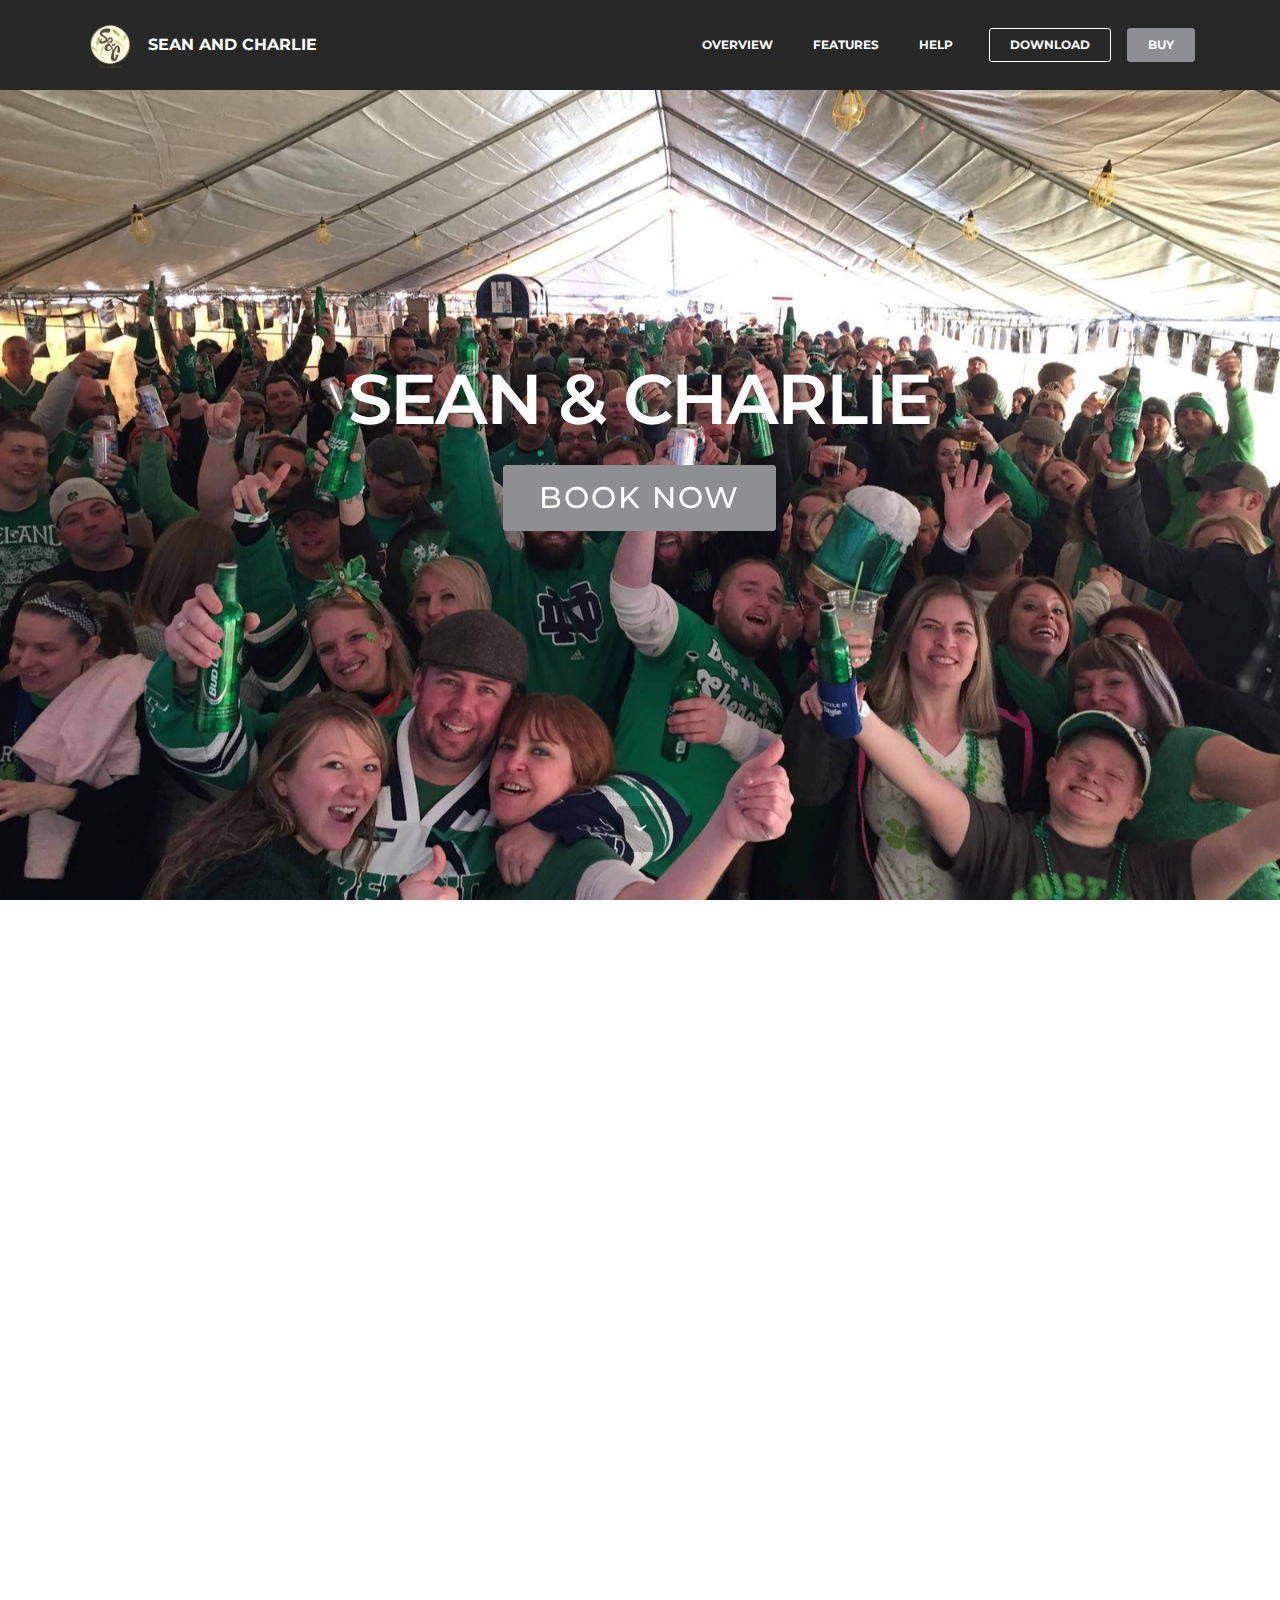
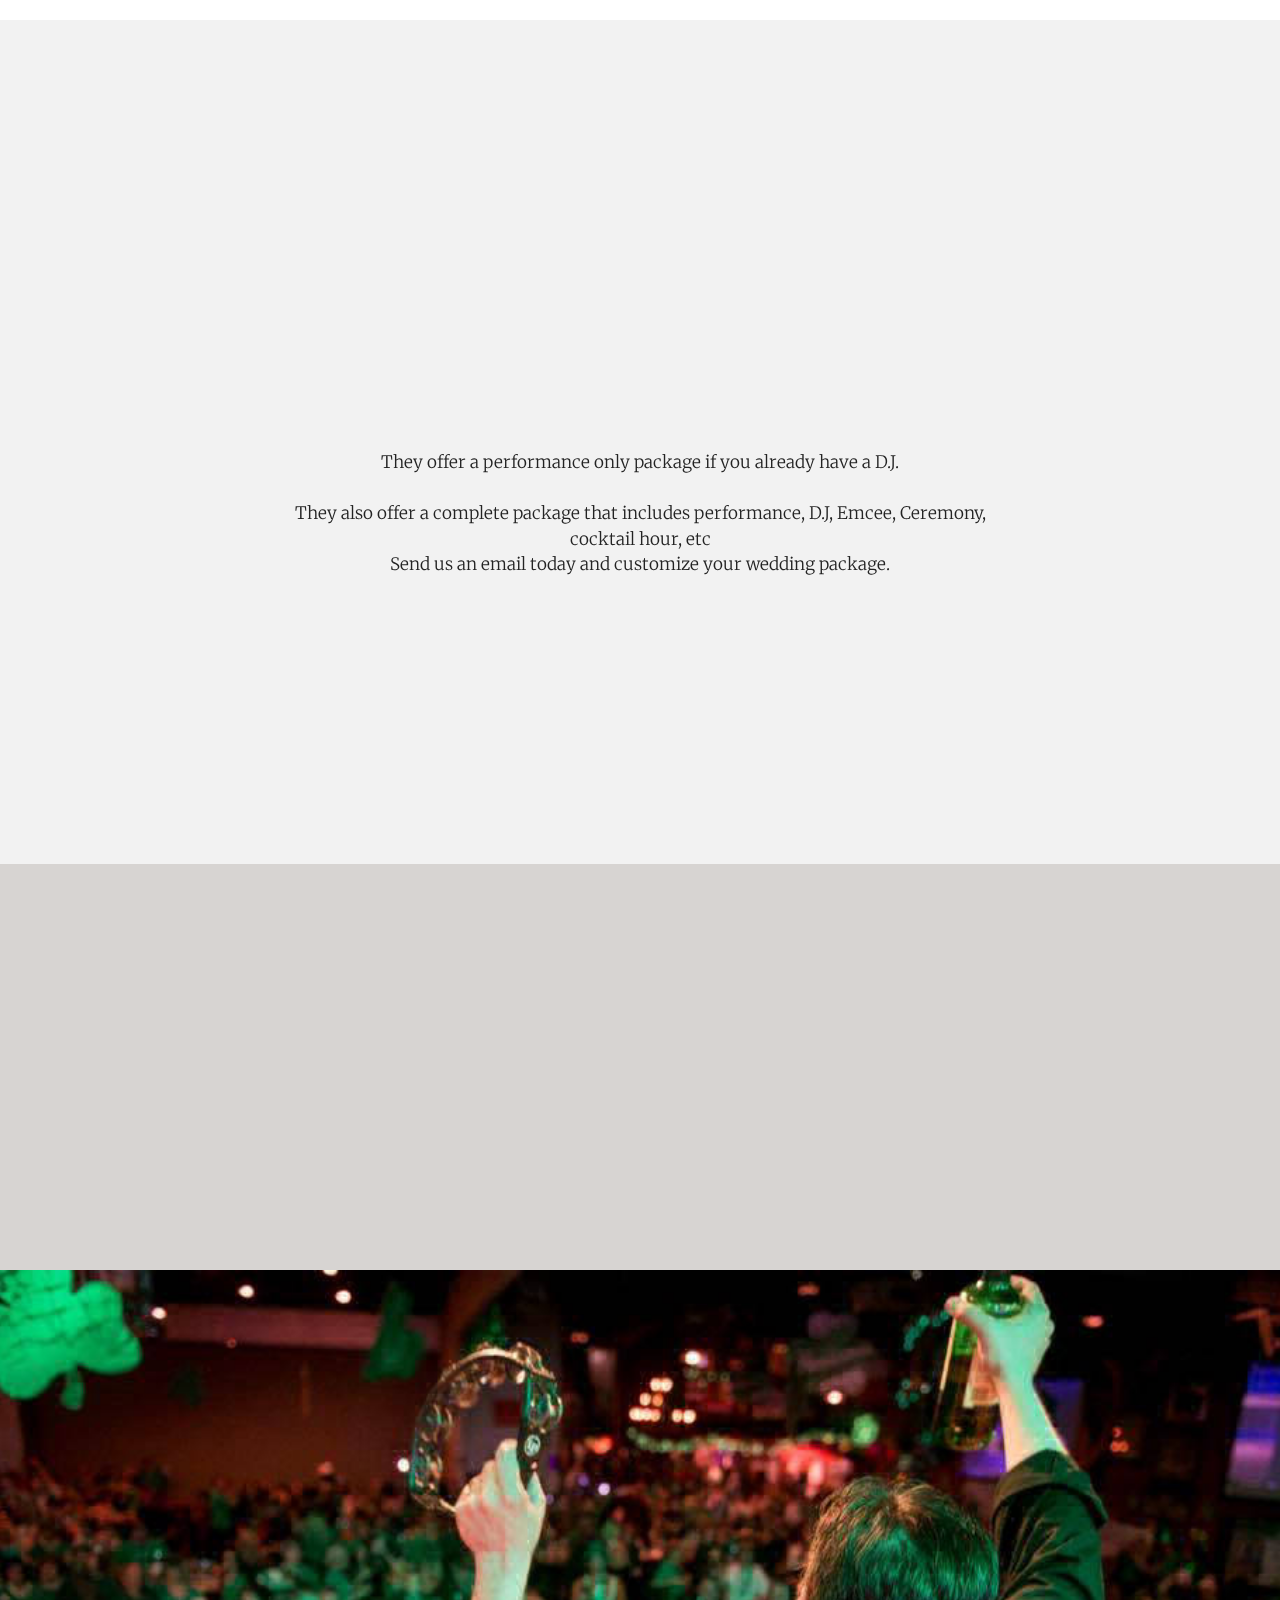
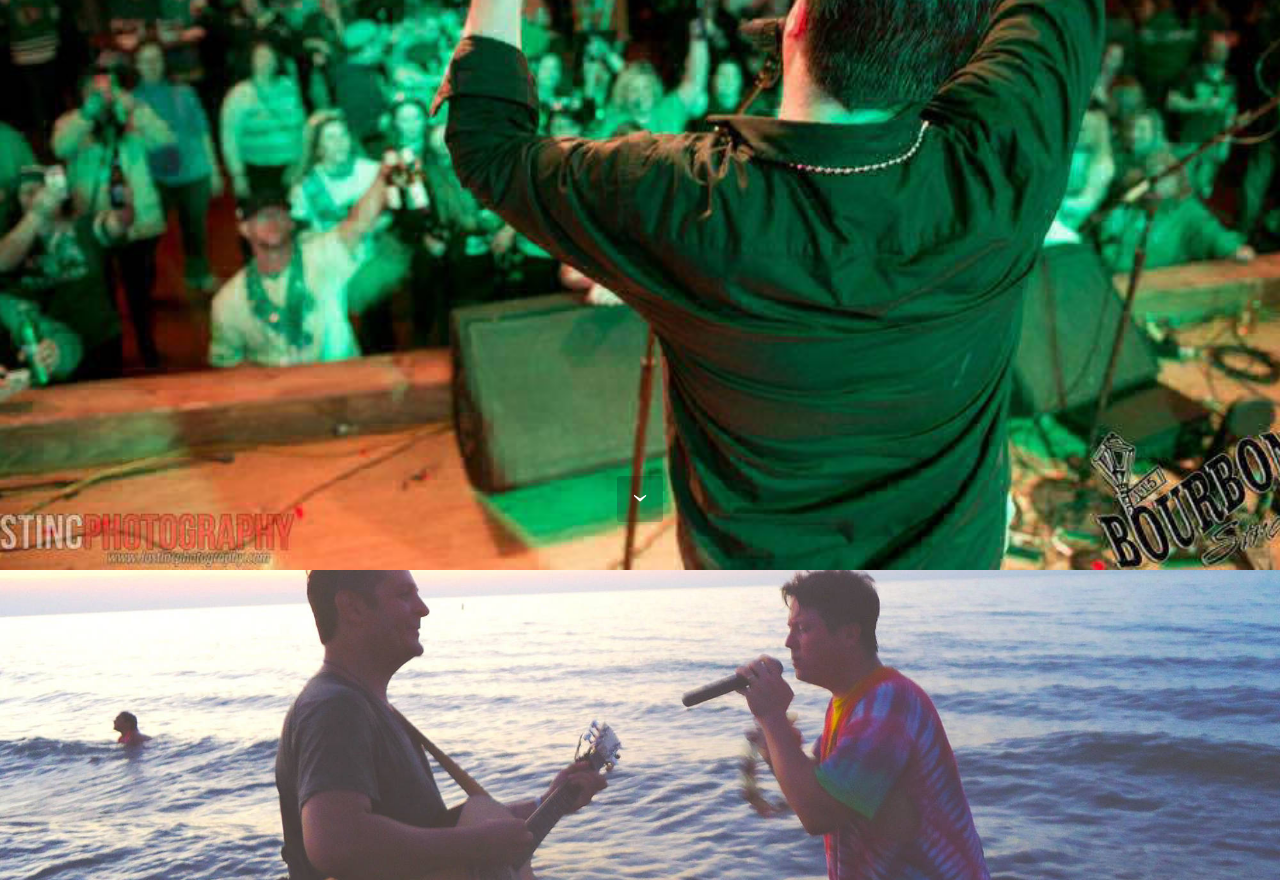
==== commit 0c3c8ec0: "create github pages" ====
--- a/index.html
+++ b/index.html
@@ -6,17 +6,19 @@
   <meta http-equiv="X-UA-Compatible" content="IE=edge">
   <meta name="generator" content="Mobirise v4.10.2, mobirise.com">
   <meta name="viewport" content="width=device-width, initial-scale=1, minimum-scale=1">
-  <link rel="shortcut icon" href="assets/images/screen-shot-2019-05-06-at-2.49.28-am-346x96.png" type="image/x-icon">
+  <link rel="shortcut icon" href="assets/images/logo1png2-128x128.png" type="image/x-icon">
   <meta name="description" content="">
   
   <title>Home</title>
-  <link rel="stylesheet" href="assets/web/assets/mobirise-icons/mobirise-icons.css">
+  <link rel="stylesheet" href="https://fonts.googleapis.com/css?family=Montserrat:400,700">
+  <link rel="stylesheet" href="https://fonts.googleapis.com/css?family=Raleway:100,100i,200,200i,300,300i,400,400i,500,500i,600,600i,700,700i,800,800i,900,900i">
+  <link rel="stylesheet" href="https://fonts.googleapis.com/css?family=Lora:400,700,400italic,700italic&subset=latin">
   <link rel="stylesheet" href="assets/tether/tether.min.css">
   <link rel="stylesheet" href="assets/bootstrap/css/bootstrap.min.css">
-  <link rel="stylesheet" href="assets/bootstrap/css/bootstrap-grid.min.css">
-  <link rel="stylesheet" href="assets/bootstrap/css/bootstrap-reboot.min.css">
   <link rel="stylesheet" href="assets/soundcloud-plugin/style.css">
   <link rel="stylesheet" href="assets/dropdown/css/style.css">
+  <link rel="stylesheet" href="assets/animate.css/animate.min.css">
+  <link rel="stylesheet" href="assets/socicon/css/styles.css">
   <link rel="stylesheet" href="assets/theme/css/style.css">
   <link rel="stylesheet" href="assets/mobirise/css/mbr-additional.css" type="text/css">
   
@@ -24,178 +26,141 @@
   
 </head>
 <body>
-  <section class="menu cid-rpG62Y39iY" once="menu" id="menu1-e">
+  <section id="ext_menu-2" data-rv-view="148">
+
+    <nav class="navbar navbar-dropdown navbar-fixed-top">
+        <div class="container">
+
+            <div class="mbr-table">
+                <div class="mbr-table-cell">
+
+                    <div class="navbar-brand">
+                        <a href="https://mobirise.com" class="navbar-logo"><img src="assets/images/logo1png2-128x128.png" alt="Mobirise"></a>
+                        <a class="navbar-caption" href="https://mobirise.com">SEAN AND CHARLIE</a>
+                    </div>
+
+                </div>
+                <div class="mbr-table-cell">
+
+                    <button class="navbar-toggler pull-xs-right hidden-md-up" type="button" data-toggle="collapse" data-target="#exCollapsingNavbar">
+                        <div class="hamburger-icon"></div>
+                    </button>
+
+                    <ul class="nav-dropdown collapse pull-xs-right nav navbar-nav navbar-toggleable-sm" id="exCollapsingNavbar"><li class="nav-item"><a class="nav-link link" href="https://mobirise.com/">OVERVIEW</a></li><li class="nav-item"><a class="nav-link link" href="https://mobirise.com/">FEATURES</a></li><li class="nav-item"><a class="nav-link link" href="https://mobirise.com/">HELP</a></li><li class="nav-item nav-btn"><a class="nav-link btn btn-white btn-white-outline" href="https://mobirise.com/">DOWNLOAD</a></li><li class="nav-item nav-btn"><a class="nav-link btn btn-primary" href="https://mobirise.com/">BUY</a></li></ul>
+                    <button hidden="" class="navbar-toggler navbar-close" type="button" data-toggle="collapse" data-target="#exCollapsingNavbar">
+                        <div class="close-icon"></div>
+                    </button>
+
+                </div>
+            </div>
+
+        </div>
+    </nav>
+
+</section>
+
+<section class="engine"><a href="https://mobirise.info/x">css templates</a></section><section class="mbr-section mbr-section-hero mbr-section-full mbr-section-with-arrow mbr-parallax-background mbr-after-navbar" id="header1-1" data-rv-view="132" style="background-image: url(assets/images/crowdtent-1600x1200.jpg);">
 
     
 
-    <nav class="navbar navbar-expand beta-menu navbar-dropdown align-items-center navbar-fixed-top navbar-toggleable-sm">
-        <button class="navbar-toggler navbar-toggler-right" type="button" data-toggle="collapse" data-target="#navbarSupportedContent" aria-controls="navbarSupportedContent" aria-expanded="false" aria-label="Toggle navigation">
-            <div class="hamburger">
-                <span></span>
-                <span></span>
-                <span></span>
-                <span></span>
-            </div>
-        </button>
-        <div class="menu-logo">
-            <div class="navbar-brand">
-                
-                <span class="navbar-caption-wrap"><a class="navbar-caption text-warning display-4" href="index.html"><p>&nbsp;&nbsp;&nbsp;&nbsp;&nbsp;&nbsp;&nbsp;&nbsp;&nbsp;&nbsp;&nbsp;&nbsp;&nbsp;&nbsp;&nbsp;&nbsp;&nbsp;&nbsp; &nbsp; &nbsp; &nbsp; &nbsp;luxury living</p></a></span>
-            </div>
-        </div>
-        <div class="collapse navbar-collapse" id="navbarSupportedContent">
-            <ul class="navbar-nav nav-dropdown" data-app-modern-menu="true"><li class="nav-item dropdown">
-                    <a class="nav-link link text-primary dropdown-toggle display-4" href="https://mobirise.co" data-toggle="dropdown-submenu" aria-expanded="false">
-                        <span class="mbri-home mbr-iconfont mbr-iconfont-btn"></span>
-                        Services<br>
-                    </a><div class="dropdown-menu"><a class="text-primary dropdown-item display-4" href="https://mobirise.co">New Item</a></div>
-                </li><li class="nav-item">
-                    <a class="nav-link link text-primary display-4" href="page2.html"><span class="mbri-user mbr-iconfont mbr-iconfont-btn"></span>
-                        
-                        About Us
-                    </a>
-                </li></ul>
-            <div class="navbar-buttons mbr-section-btn"><a class="btn btn-sm btn-primary display-4" href="https://mobirise.co">Apply now</a></div>
-        </div>
-    </nav>
-</section>
+    <div class="mbr-table-cell">
 
-<section class="engine"><a href="https://mobirise.info/y">free html site templates</a></section><section class="cid-rpG2FpP5z8" id="image3-d">
+        <div class="container">
+            <div class="row">
+                <div class="mbr-section col-md-10 col-md-offset-1 text-xs-center">
 
-    
-
-    <figure class="mbr-figure container">
-            <div class="image-block" style="width: 100%;">
-                <img src="assets/images/img-851-1776x1332.jpg" width="1400" alt="Mobirise" title="">
-                <figcaption class="mbr-figure-caption mbr-figure-caption-over">
-                    <div class="container pb-5 mbr-white align-center mbr-fonts-style display-1"></div>
-                </figcaption>
-            </div>
-    </figure>
-</section>
-
-<section class="mbr-section content8 cid-rpFY9v1tlf" id="content8-c">
-
-    
-
-    <div class="container">
-        <div class="media-container-row title">
-            <div class="col-12 col-md-8">
-                <div class="mbr-section-btn align-center"><a class="btn btn-primary display-4" href="page2.html">LEARN MORE</a></div>
+                    <h1 class="mbr-section-title display-1">SEAN &amp; CHARLIE</h1>
+                    
+                    <div class="mbr-section-btn"><a class="btn btn-lg btn-primary" href="https://mobirise.com">BOOK NOW</a> </div>
+                </div>
             </div>
         </div>
     </div>
+
+    <div class="mbr-arrow mbr-arrow-floating" aria-hidden="true"><a href="#image1-7"><i class="mbr-arrow-icon"></i></a></div>
+
 </section>
 
-<section class="features17 cid-rpFA69RebK" id="features17-4">
-    
-    
-
-    
-    <div class="container-fluid">
-        <div class="media-container-row">
-            <div class="card p-3 col-12 col-md-6 col-lg-3">
-                <div class="card-wrapper">
-                    <div class="card-img">
-                        <img src="assets/images/img-e3479-562x422.jpg" alt="Mobirise" title="">
-                    </div>
-                    <div class="card-box">
-                        <h4 class="card-title pb-3 mbr-fonts-style display-7">
-                            No Coding
-                        </h4>
-                        <p class="mbr-text mbr-fonts-style display-7">
-                            Mobirise is an easy website builder - just drop site elements to your page, add content and style it to look the way you like.
-                        </p>
-                    </div>
-                </div>
-            </div>
-
-            <div class="card p-3 col-12 col-md-6 col-lg-3">
-                <div class="card-wrapper">
-                    <div class="card-img">
-                        <img src="assets/images/thumbnailer-2.php-562x316.jpg" alt="Mobirise" title="">
-                    </div>
-                    <div class="card-box">
-                        <h4 class="card-title pb-3 mbr-fonts-style display-7">
-                            Mobile Friendly
-                        </h4>
-                        <p class="mbr-text mbr-fonts-style display-7">
-                            All sites you make with Mobirise are mobile-friendly. You don't have to create a special mobile version of your site.
-                        </p>
-                    </div>
-                </div>
-            </div>
-
-            <div class="card p-3 col-12 col-md-6 col-lg-3">
-                <div class="card-wrapper">
-                    <div class="card-img">
-                        <img src="assets/images/thumbnailer-1.php-562x316.jpg" alt="Mobirise" title="">
-                    </div>
-                    <div class="card-box">
-                        <h4 class="card-title pb-3 mbr-fonts-style display-7">
-                            Unique Styles
-                        </h4>
-                        <p class="mbr-text mbr-fonts-style display-7">
-                            Mobirise offers many site blocks in several themes, and though these blocks are pre-made, they are flexible.
-                        </p>
-                    </div>
-                </div>
-            </div>
-
-            <div class="card p-3 col-12 col-md-6 col-lg-3">
-                <div class="card-wrapper">
-                    <div class="card-img">
-                        <img src="assets/images/thumbnailer.php-562x316.jpg" alt="Mobirise" title="">
-                    </div>
-                    <div class="card-box">
-                        <h4 class="card-title pb-3 mbr-fonts-style display-7">
-                            Unlimited Sites
-                        </h4>
-                        <p class="mbr-text mbr-fonts-style display-7">
-                           Mobirise gives you the freedom to develop as many websites as you like given the fact that it is a desktop app.
-                        </p>
-                    </div>
-                </div>
-            </div>
-            
-            
-        </div>
+<section class="mbr-section mbr-section-nopadding mbr-figure--caption-outside-bottom" id="image1-7" data-rv-view="135">
+    <div class="mbr-figure">
+        <div><iframe class="mbr-embedded-video" src="https://www.youtube.com/embed/unVRHkBqlN4?rel=0&amp;amp;showinfo=0&amp;autoplay=0&amp;loop=0" width="1280" height="720" frameborder="0" allowfullscreen></iframe></div>
+        
     </div>
 </section>
 
-<section class="header1 cid-rpFY4tklP6" id="header16-b">
+<section class="mbr-section article" id="msg-box3-a" data-rv-view="137" style="background-color: rgb(242, 242, 242); padding-top: 120px; padding-bottom: 120px;">
 
     
-
-    
-
     <div class="container">
-        <div class="row justify-content-md-center">
-            <div class="col-md-10 align-center">
-                <h1 class="mbr-section-title mbr-bold pb-3 mbr-fonts-style display-1">
-                    FULL WIDTH INTRO
-                </h1>
-                
-                <p class="mbr-text pb-3 mbr-fonts-style display-5">
-                    Full width intro with adjustable height, background image and a color overlay. Click any text to edit or style it.
-                </p>
-                <div class="mbr-section-btn"><a class="btn btn-md btn-black-outline display-4" href="https://mobirise.co">LEARN MORE</a></div>
+        <div class="row">
+            <div class="col-md-8 col-md-offset-2 text-xs-center">
+                <h3 class="mbr-section-title display-2">NEW STYLE<br><br></h3>
+                <div class="lead"><p>Sean and Charlie are an alternative, bluegrass, celtic, country, dance, folk, pop, rock group from Chicago south. The premier cover band of south Chicago. </p><p>Sean and Charlie are the perfect addition to any wedding celebration! They have performed and facilitated 100s of weddings and have created that unique experience for all who attended. If you want to set your event apart from the typical D.J. or cover band, then look no further cause we can provide a solution.</p><div>They offer a performance only package if you already have a D.J.</div><div><br></div><div>They also offer a complete package that includes performance, D.J, Emcee, Ceremony, cocktail hour, etc</div><div><span style="font-size: 1.07rem;">Send us an email today and customize your wedding package.</span><br></div><div><br></div><div><br></div><p></p></div>
+                <div><a class="btn btn-secondary" href="https://mobirise.com">SEE ALL TEMPLATES</a></div>
             </div>
         </div>
     </div>
 
 </section>
 
+<section class="mbr-section mbr-parallax-background" id="content5-9" data-rv-view="140" style="background-image: url(assets/images/panoedit-1-1556x640.jpg); padding-top: 120px; padding-bottom: 120px;">
+
+    <div class="mbr-overlay" style="opacity: 0.3; background-color: rgb(124, 112, 107);">
+    </div>
+
+    <div class="container">
+        <h3 class="mbr-section-title display-2">BACKGROUND IMAGE</h3>
+        <div class="lead"><p>Background image with solid color overlay and parallax effect. Develop fully responsive, mobile-ready websites that look amazing on any devices and browsers. Preview how your website will appear on phones, tablets and desktops directly in the visual editor.</p></div>
+    </div>
+
+</section>
+
+<section class="mbr-section mbr-section-hero mbr-section-full mbr-section-with-arrow" id="header1-b" data-rv-view="143" style="background-image: url(assets/images/seantamborinebourb-960x640.jpg);">
+
+    
+
+    <div class="mbr-table-cell">
+
+        <div class="container">
+            <div class="row">
+                <div class="mbr-section col-md-10">
+
+                    <h1 class="mbr-section-title display-1">FULL SCREEN INTRO</h1>
+                    <p class="mbr-section-lead lead">Click any text to edit or style it. Click blue "Gear" icon in the top right corner to hide/show buttons, text, title and change the block background. <br> Click red "+" in the bottom right corner to add a new block. Use the top left menu to create new pages, sites and add extensions.</p>
+                    <div class="mbr-section-btn"><a class="btn btn-lg btn-primary" href="https://mobirise.com">DOWNLOAD FOR WINDOWS</a> <a class="btn btn-lg btn-white btn-white-outline" href="https://mobirise.com">DOWNLOAD FOR MAC</a></div>
+                </div>
+            </div>
+        </div>
+    </div>
+
+    <div class="mbr-arrow mbr-arrow-floating" aria-hidden="true"><a href="#social-buttons2-5"><i class="mbr-arrow-icon"></i></a></div>
+
+</section>
+
+<section class="mbr-section mbr-section-md-padding mbr-background" id="social-buttons2-5" data-rv-view="146" style="background-image: url(assets/images/beach4edit-2000x1500.jpg); padding-top: 90px; padding-bottom: 90px;">
+    
+    <div class="container">
+        <div class="row">
+            <div class="col-md-8 col-md-offset-2 text-xs-center">
+                <h3 class="mbr-section-title display-2">FOLLOW US</h3>
+                <div><a class="btn btn-social" title="Twitter" target="_blank" href="https://twitter.com/mobirise"><i class="socicon socicon-twitter"></i></a> <a class="btn btn-social" title="Facebook" target="_blank" href="https://www.facebook.com/pages/Mobirise/1616226671953247"><i class="socicon socicon-facebook"></i></a> <a class="btn btn-social" title="Google+" target="_blank" href="https://plus.google.com/u/0/+Mobirise/posts"><i class="socicon socicon-googleplus"></i></a> <a class="btn btn-social" title="YouTube" target="_blank" href="https://www.youtube.com/channel/UCt_tncVAetpK5JeM8L-8jyw"><i class="socicon socicon-youtube"></i></a> <a class="btn btn-social" title="Instagram" target="_blank" href="https://instagram.com/mobirise/"><i class="socicon socicon-instagram"></i></a> <a class="btn btn-social" title="Pinterest" target="_blank" href="https://www.pinterest.com/mobirise/"><i class="socicon socicon-pinterest"></i></a> <a class="btn btn-social" title="Tumblr" target="_blank" href="http://mobirise.tumblr.com/"><i class="socicon socicon-tumblr"></i></a> <a class="btn btn-social" title="LinkedIn" target="_blank" href="https://www.linkedin.com/in/mobirise"><i class="socicon socicon-linkedin"></i></a> <a class="btn btn-social" title="VKontakte" target="_blank" href="#"><i class="socicon socicon-vkontakte"></i></a> <a class="btn btn-social" title="Odnoklassniki" target="_blank" href="#"><i class="socicon socicon-odnoklassniki"></i></a> </div>
+            </div>
+        </div>
+    </div>
+</section>
+
 
   <script src="assets/web/assets/jquery/jquery.min.js"></script>
-  <script src="assets/popper/popper.min.js"></script>
   <script src="assets/tether/tether.min.js"></script>
   <script src="assets/bootstrap/js/bootstrap.min.js"></script>
-  <script src="assets/smoothscroll/smooth-scroll.js"></script>
+  <script src="assets/touch-swipe/jquery.touch-swipe.min.js"></script>
   <script src="assets/dropdown/js/script.min.js"></script>
-  <script src="assets/touchswipe/jquery.touch-swipe.min.js"></script>
+  <script src="assets/jarallax/jarallax.js"></script>
+  <script src="assets/viewport-checker/jquery.viewportchecker.js"></script>
+  <script src="assets/smooth-scroll/smooth-scroll.js"></script>
   <script src="assets/theme/js/script.js"></script>
   
   
-</body>
+  <input name="animation" type="hidden">
+  </body>
 </html>--- a/assets/dropdown/css/style.css
+++ b/assets/dropdown/css/style.css
@@ -5,48 +5,49 @@
   right: 0;
   top: 0;
   transition: all 0.45s ease;
-  z-index: 1030;
-  background: #282828; }
+  z-index: 1030; }
+  .navbar-dropdown .navbar-brand {
+    float: none;
+    font-size: 0;
+    padding: 1.25rem 0;
+    position: relative;
+    transition: padding 0.25s ease;
+    white-space: nowrap; }
+    .navbar-dropdown .navbar-brand::before {
+      content: "";
+      display: inline-block;
+      height: 100%;
+      vertical-align: middle; }
+  .navbar-dropdown .navbar-logo,
+  .navbar-dropdown .navbar-caption {
+    display: inline-block;
+    vertical-align: middle; }
   .navbar-dropdown .navbar-logo {
     margin-right: 0.8rem;
-    transition: margin 0.3s ease-in-out;
-    vertical-align: middle; }
+    transition: margin 0.3s ease-in-out; }
     .navbar-dropdown .navbar-logo img {
       height: 3.125rem;
       transition: all 0.3s ease-in-out; }
-    .navbar-dropdown .navbar-logo.mbr-iconfont {
-      font-size: 3.125rem;
-      line-height: 3.125rem; }
+  .navbar-dropdown .mbr-table-cell {
+    height: 5.625rem; }
   .navbar-dropdown .navbar-caption {
+    font-family: "Montserrat";
+    font-size: 1rem;
     font-weight: 700;
-    white-space: normal;
-    vertical-align: -4px;
-    line-height: 3.125rem !important; }
+    white-space: normal; }
     .navbar-dropdown .navbar-caption, .navbar-dropdown .navbar-caption:hover {
       color: inherit;
       text-decoration: none; }
-  .navbar-dropdown .mbr-iconfont + .navbar-caption {
-    vertical-align: -1px; }
   .navbar-dropdown.navbar-fixed-top {
     position: fixed; }
-  .navbar-dropdown .navbar-brand span {
-    vertical-align: -4px; }
   .navbar-dropdown.bg-color.transparent {
-    background: none; }
+    background: none !important; }
   .navbar-dropdown.navbar-short .navbar-brand {
     padding: 0.625rem 0; }
-    .navbar-dropdown.navbar-short .navbar-brand span {
-      vertical-align: -1px; }
-  .navbar-dropdown.navbar-short .navbar-caption {
-    line-height: 2.375rem !important;
-    vertical-align: -2px; }
   .navbar-dropdown.navbar-short .navbar-logo {
     margin-right: 0.5rem; }
     .navbar-dropdown.navbar-short .navbar-logo img {
       height: 2.375rem; }
-    .navbar-dropdown.navbar-short .navbar-logo.mbr-iconfont {
-      font-size: 2.375rem;
-      line-height: 2.375rem; }
   .navbar-dropdown.navbar-short .mbr-table-cell {
     height: 3.625rem; }
   .navbar-dropdown .navbar-close {
@@ -54,14 +55,38 @@
     position: fixed;
     top: 0.75rem;
     z-index: 1000; }
+  .navbar-dropdown.opened {
+    background: none !important; }
+    .navbar-dropdown.opened .navbar-brand,
+    .navbar-dropdown.opened .navbar-toggler {
+      display: none; }
   .navbar-dropdown .hamburger-icon {
     content: "";
-    display: inline-block;
-    vertical-align: middle;
     width: 16px;
-    -webkit-box-shadow: 0 -6px 0 1px #282828,0 0 0 1px #282828,0 6px 0 1px #282828;
-    -moz-box-shadow: 0 -6px 0 1px #282828,0 0 0 1px #282828,0 6px 0 1px #282828;
-    box-shadow: 0 -6px 0 1px #282828,0 0 0 1px #282828,0 6px 0 1px #282828; }
+    -webkit-box-shadow: 0 -6px 0 1px,0 0 0 1px,0 6px 0 1px;
+    -moz-box-shadow: 0 -6px 0 1px,0 0 0 1px,0 6px 0 1px;
+    box-shadow: 0 -6px 0 1px,0 0 0 1px,0 6px 0 1px; }
+  .navbar-dropdown .close-icon {
+    position: relative;
+    width: 21px;
+    height: 21px;
+    overflow: hidden; }
+    .navbar-dropdown .close-icon::before, .navbar-dropdown .close-icon::after {
+      content: '';
+      position: absolute;
+      height: 2px;
+      width: 100%;
+      top: 50%;
+      left: 0;
+      margin-top: -1px; }
+    .navbar-dropdown .close-icon::before {
+      transform: rotate(45deg);
+      -ms-transform: rotate(45deg);
+      -webkit-transform: rotate(45deg); }
+    .navbar-dropdown .close-icon::after {
+      transform: rotate(-45deg);
+      -ms-transform: rotate(-45deg);
+      -webkit-transform: rotate(-45deg); }
 
 .dropdown-menu .dropdown-toggle[data-toggle="dropdown-submenu"]::after {
   border-bottom: 0.35em solid transparent;
@@ -74,14 +99,19 @@
   outline: 0; }
 
 .nav-dropdown {
+  display: table !important;
+  font-family: "Montserrat";
   font-size: 0.75rem;
-  font-weight: 500;
+  font-weight: 700;
   height: auto !important; }
+  .nav-dropdown .nav-item {
+    display: table-cell;
+    float: none;
+    vertical-align: middle; }
   .nav-dropdown .nav-btn {
     padding-left: 1rem; }
   .nav-dropdown .link {
-    margin: .667em 1.667em;
-    font-weight: 500;
+    margin: 1.667em;
     padding: 0;
     transition: color .2s ease-in-out; }
     .nav-dropdown .link.dropdown-toggle {
@@ -92,9 +122,15 @@
         border-right: 0.35em solid transparent;
         border-left: 0.35em solid transparent;
         border-bottom: 0; }
+      .nav-dropdown .link.dropdown-toggle::after {
+        display: block;
+        margin-top: -0.1667em;
+        position: absolute;
+        right: 1.3333em;
+        top: 50%; }
       .nav-dropdown .link.dropdown-toggle[aria-expanded="true"] {
         margin: 0;
-        padding: 0.667em 3.263em  0.667em 1.667em; }
+        padding: 1.667em 2.583em 1.667em 1.667em; }
   .nav-dropdown .link::after,
   .nav-dropdown .dropdown-item::after {
     color: inherit; }
@@ -111,12 +147,14 @@
     left: 0;
     margin: 0;
     padding-bottom: 1.25rem;
-    padding-top: 1.25rem;
-    position: relative; }
+    padding-top: 1.25rem; }
   .nav-dropdown .dropdown-submenu {
+    left: 100%;
     margin-left: 0.125rem;
+    margin-top: -1.25rem;
     top: 0; }
   .nav-dropdown .dropdown-item {
+    font-size: 0.8125rem;
     font-weight: 500;
     line-height: 2;
     padding: 0.3846em 4.615em 0.3846em 1.5385em;
@@ -173,8 +211,7 @@
     -ms-transform: translateX(0);
     -webkit-transform: translateX(0);
     transition: all 0.25s ease-out;
-    -webkit-transition: all 0.25s ease-out;
-    background: #282828; }
+    -webkit-transition: all 0.25s ease-out; }
   .nav-dropdown-sm.collapsing[aria-expanded="false"] {
     transform: translateX(-100%);
     -ms-transform: translateX(-100%);
@@ -195,8 +232,7 @@
     .nav-dropdown-sm .link:focus, .nav-dropdown-sm .link:hover,
     .nav-dropdown-sm .dropdown-item:focus,
     .nav-dropdown-sm .dropdown-item:hover {
-      background: rgba(0, 0, 0, 0.2) !important;
-      color: #c0a375; }
+      background: rgba(0, 0, 0, 0.2) !important; }
   .nav-dropdown-sm .nav-btn {
     position: relative;
     padding: 1.5625rem 1.5625rem 0 1.5625rem; }
@@ -213,6 +249,11 @@
         display: none; }
   .nav-dropdown-sm .btn {
     padding: 0.625rem 0; }
+  .nav-dropdown-sm .dropdown-toggle::after {
+    position: absolute;
+    right: 1.25rem;
+    top: 50%;
+    margin-top: -0.154em; }
   .nav-dropdown-sm .dropdown-toggle[data-toggle="dropdown-submenu"]::after {
     margin-left: .25rem;
     border-top: 0.35em solid;
@@ -235,29 +276,6 @@
     float: none;
     border-radius: 0;
     background: none; }
-  .nav-dropdown-sm .dropdown-submenu {
-    left: 100%;
-    margin-left: 0.125rem;
-    margin-top: -1.25rem;
-    top: 0; }
-
-.navbar-toggleable-sm .nav-dropdown .dropdown-menu {
-  position: absolute; }
-
-.navbar-toggleable-sm .nav-dropdown .dropdown-submenu {
-  left: 100%;
-  margin-left: 0.125rem;
-  margin-top: -1.25rem;
-  top: 0; }
-
-.navbar-toggleable-sm.opened .nav-dropdown .dropdown-menu {
-  position: relative; }
-
-.navbar-toggleable-sm.opened .nav-dropdown .dropdown-submenu {
-  left: 0;
-  margin-left: 00rem;
-  margin-top: 0rem;
-  top: 0; }
 
 .is-builder .nav-dropdown.collapsing {
   transition: none !important; }
